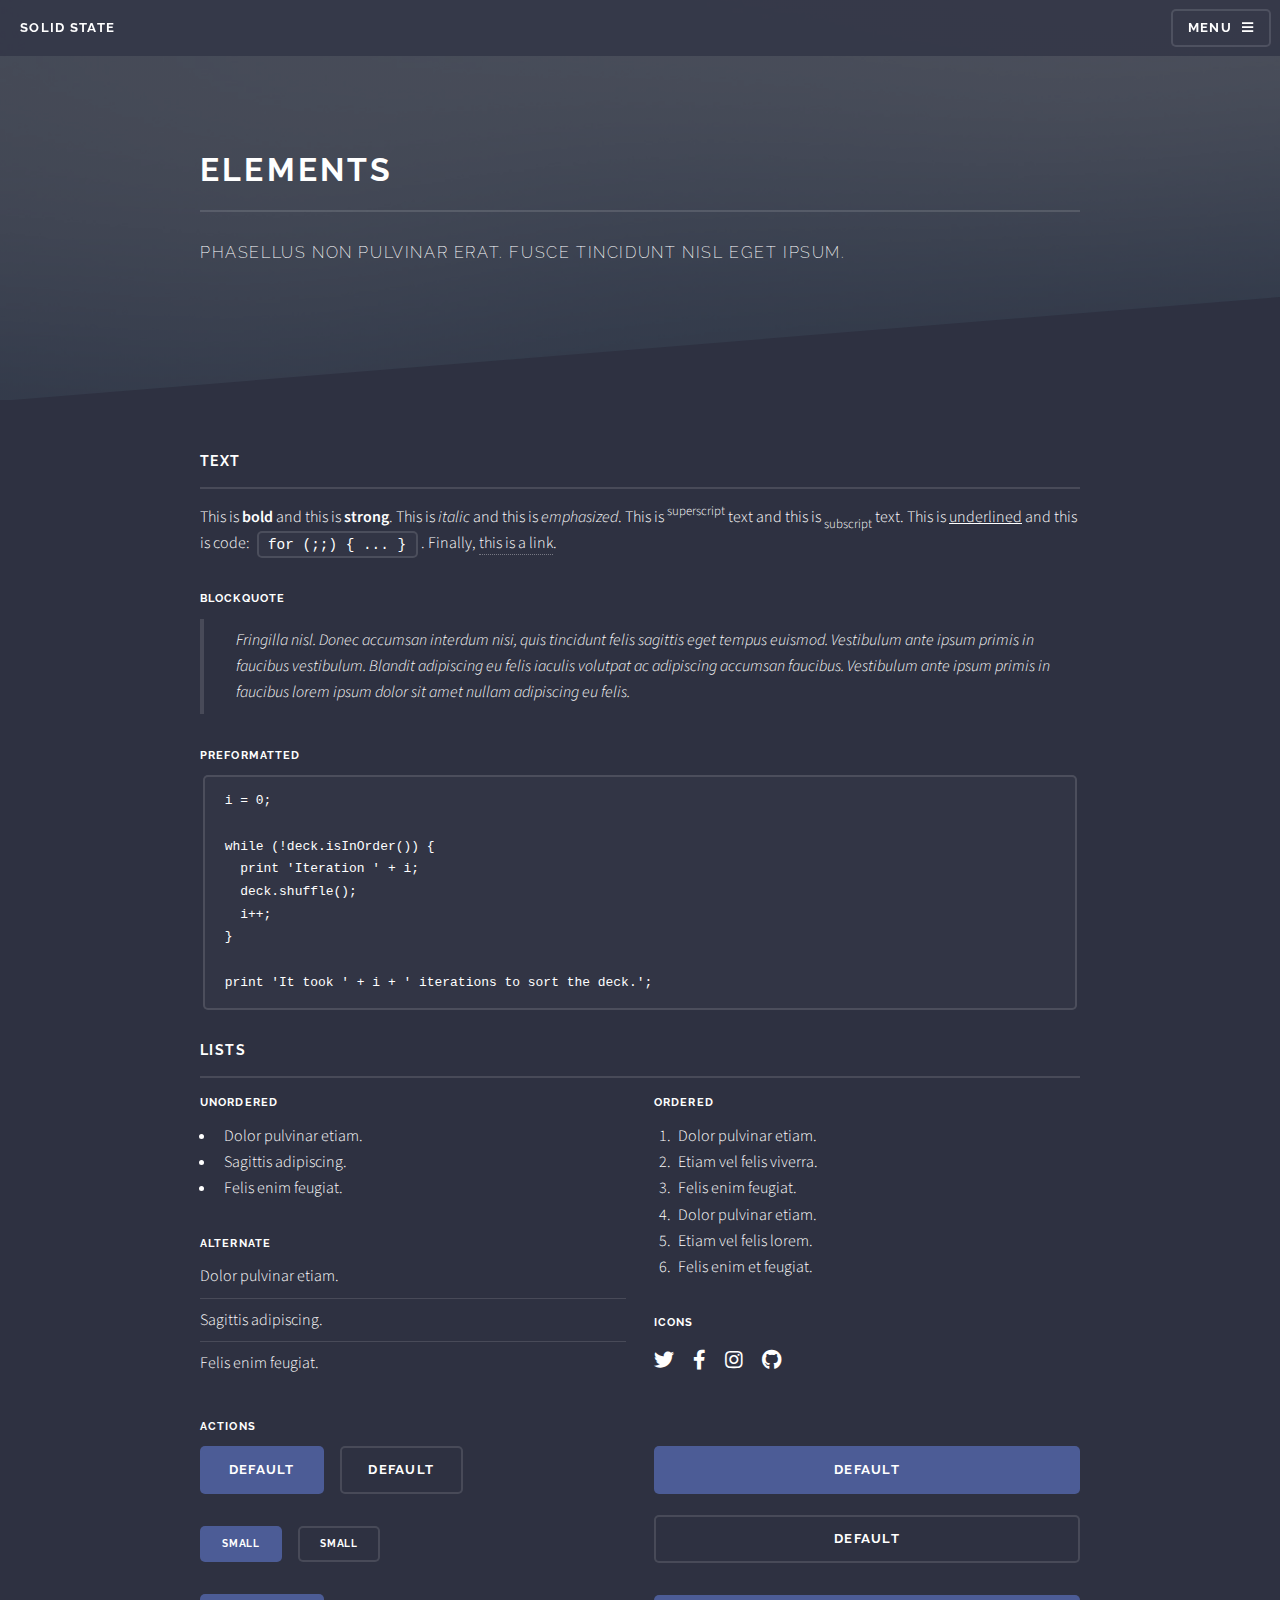
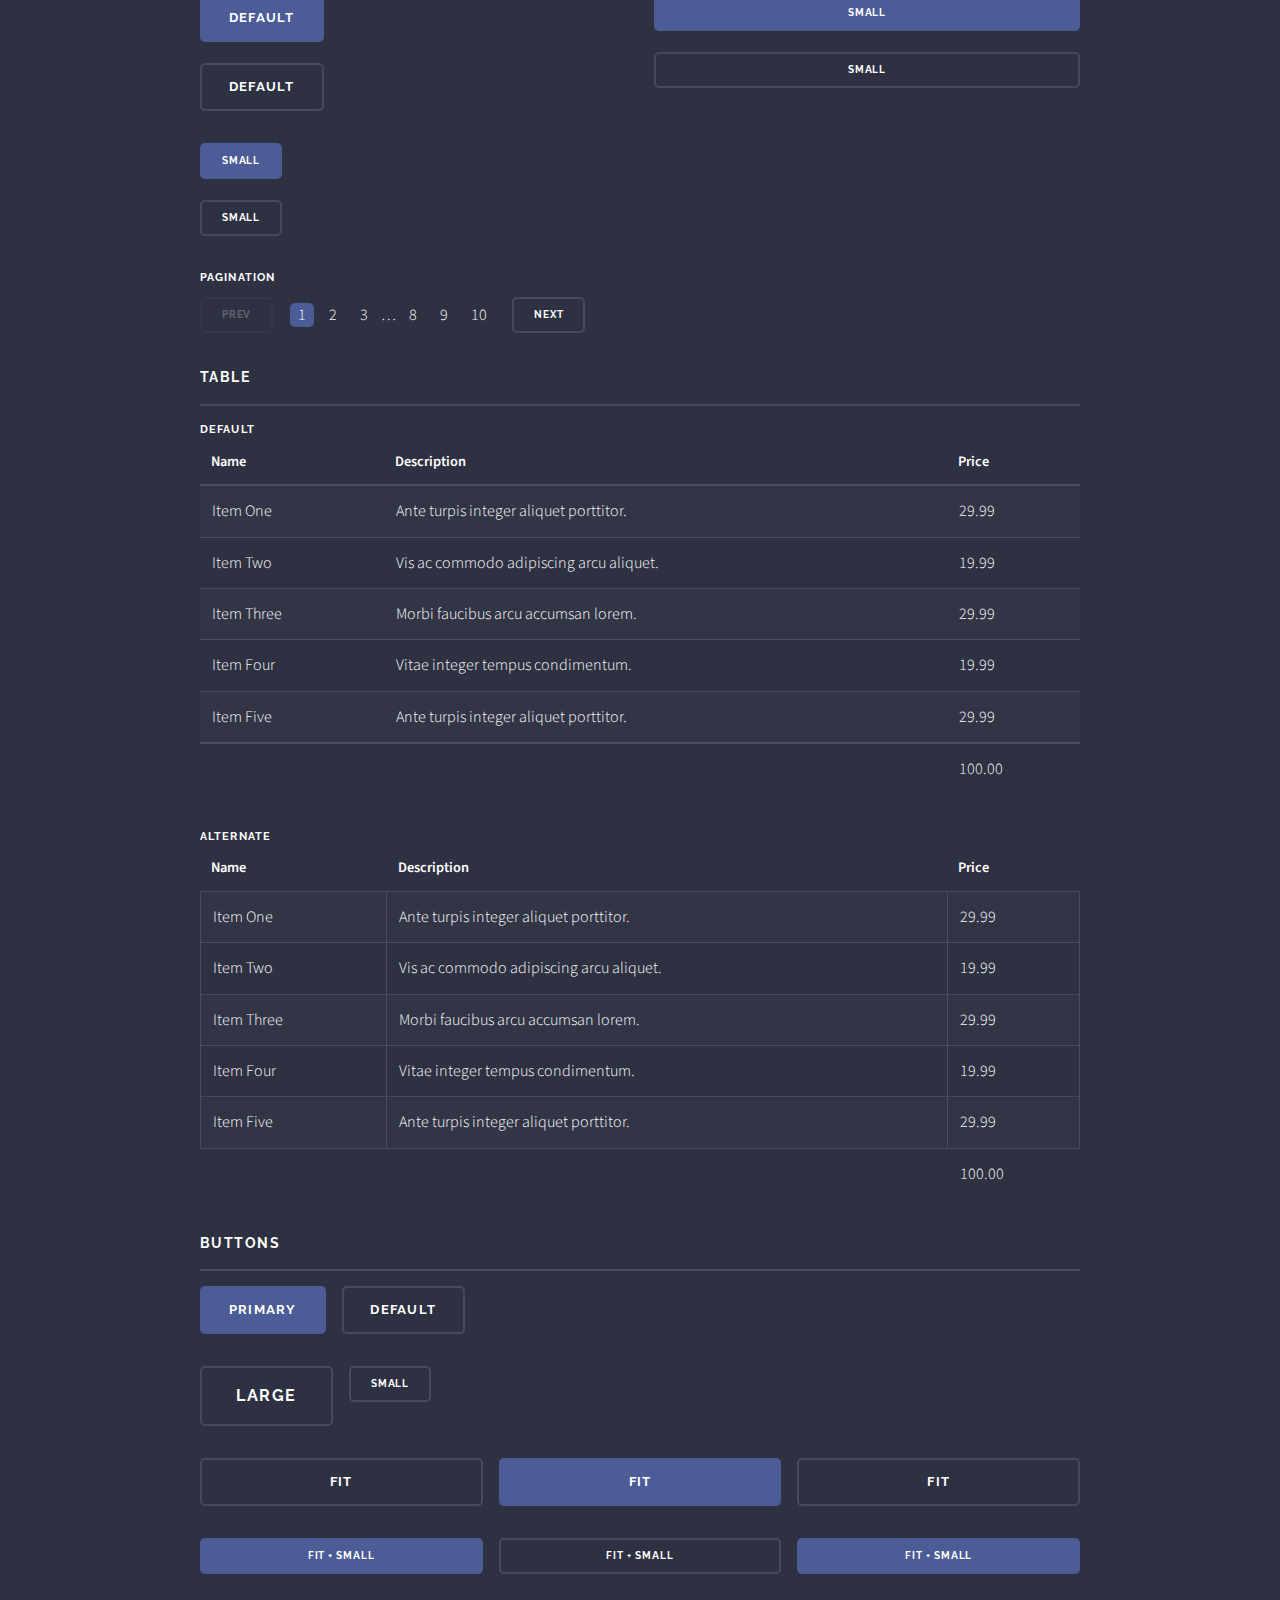
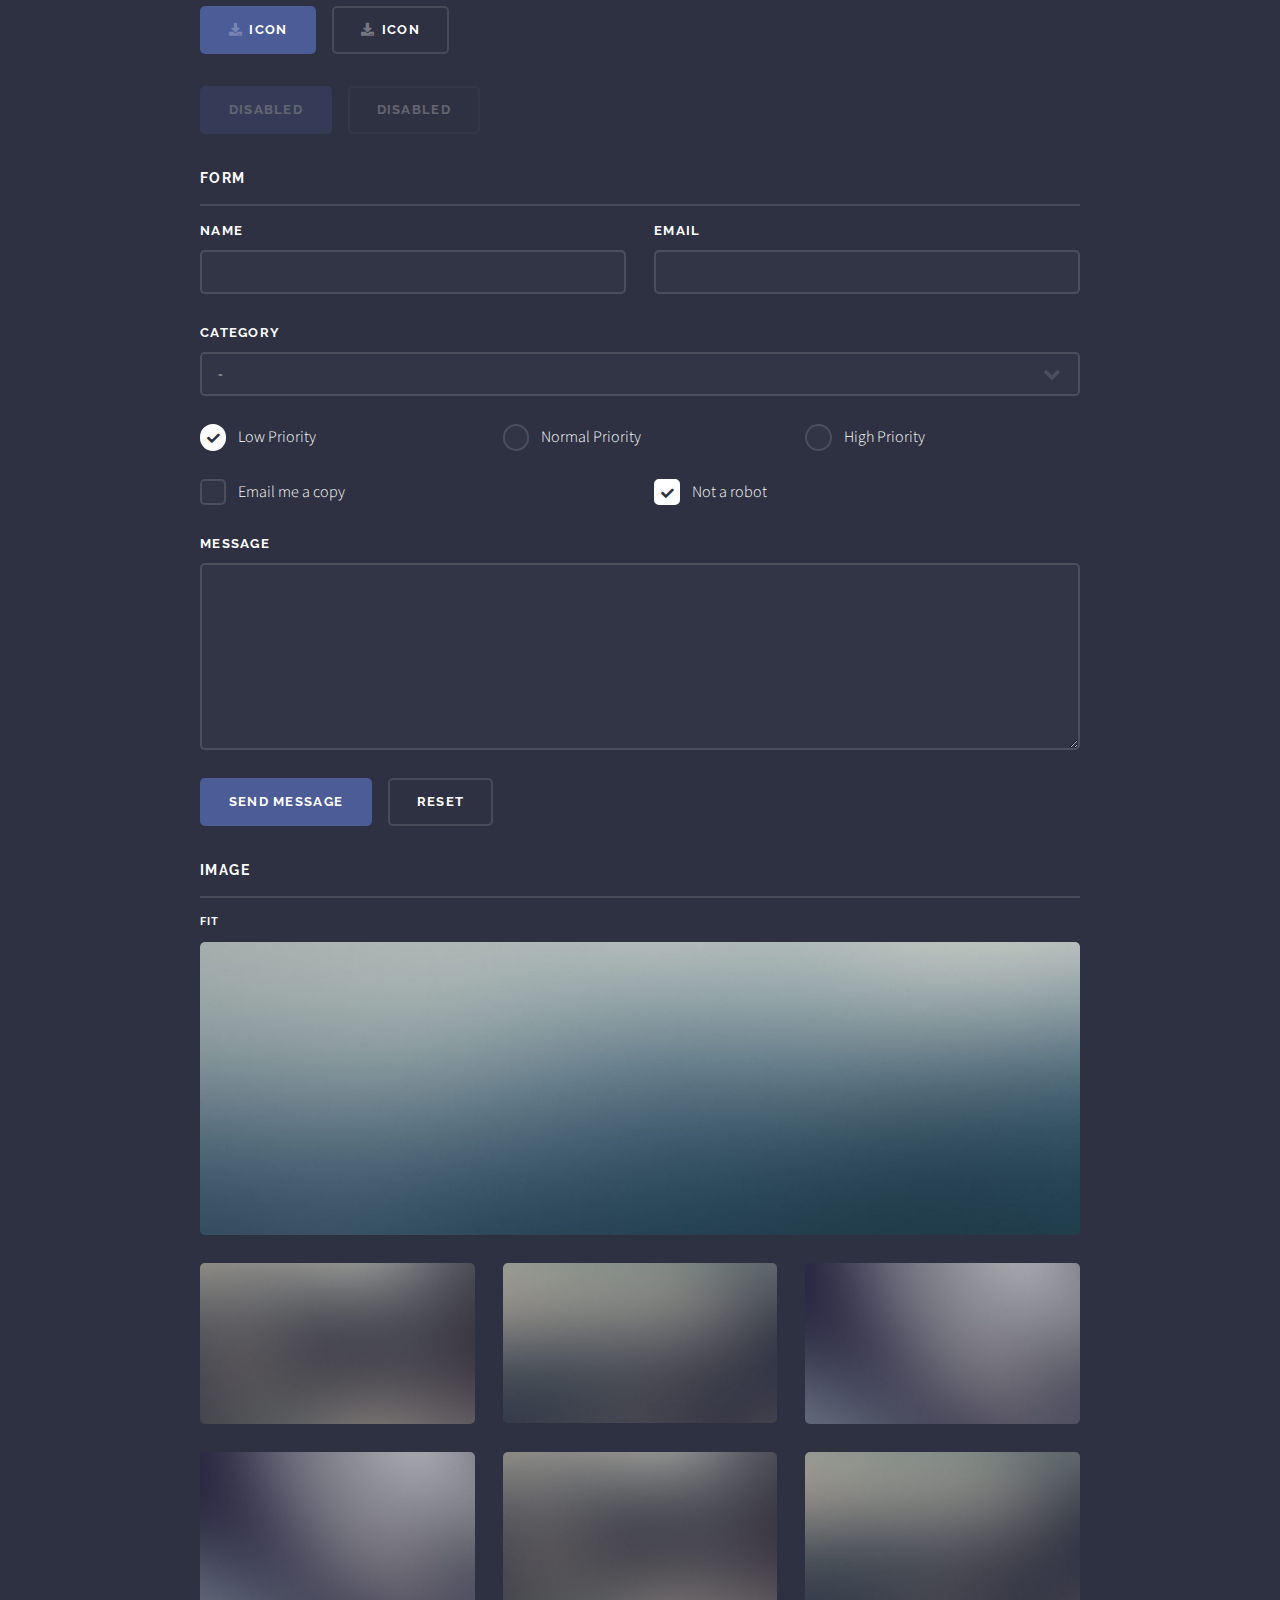
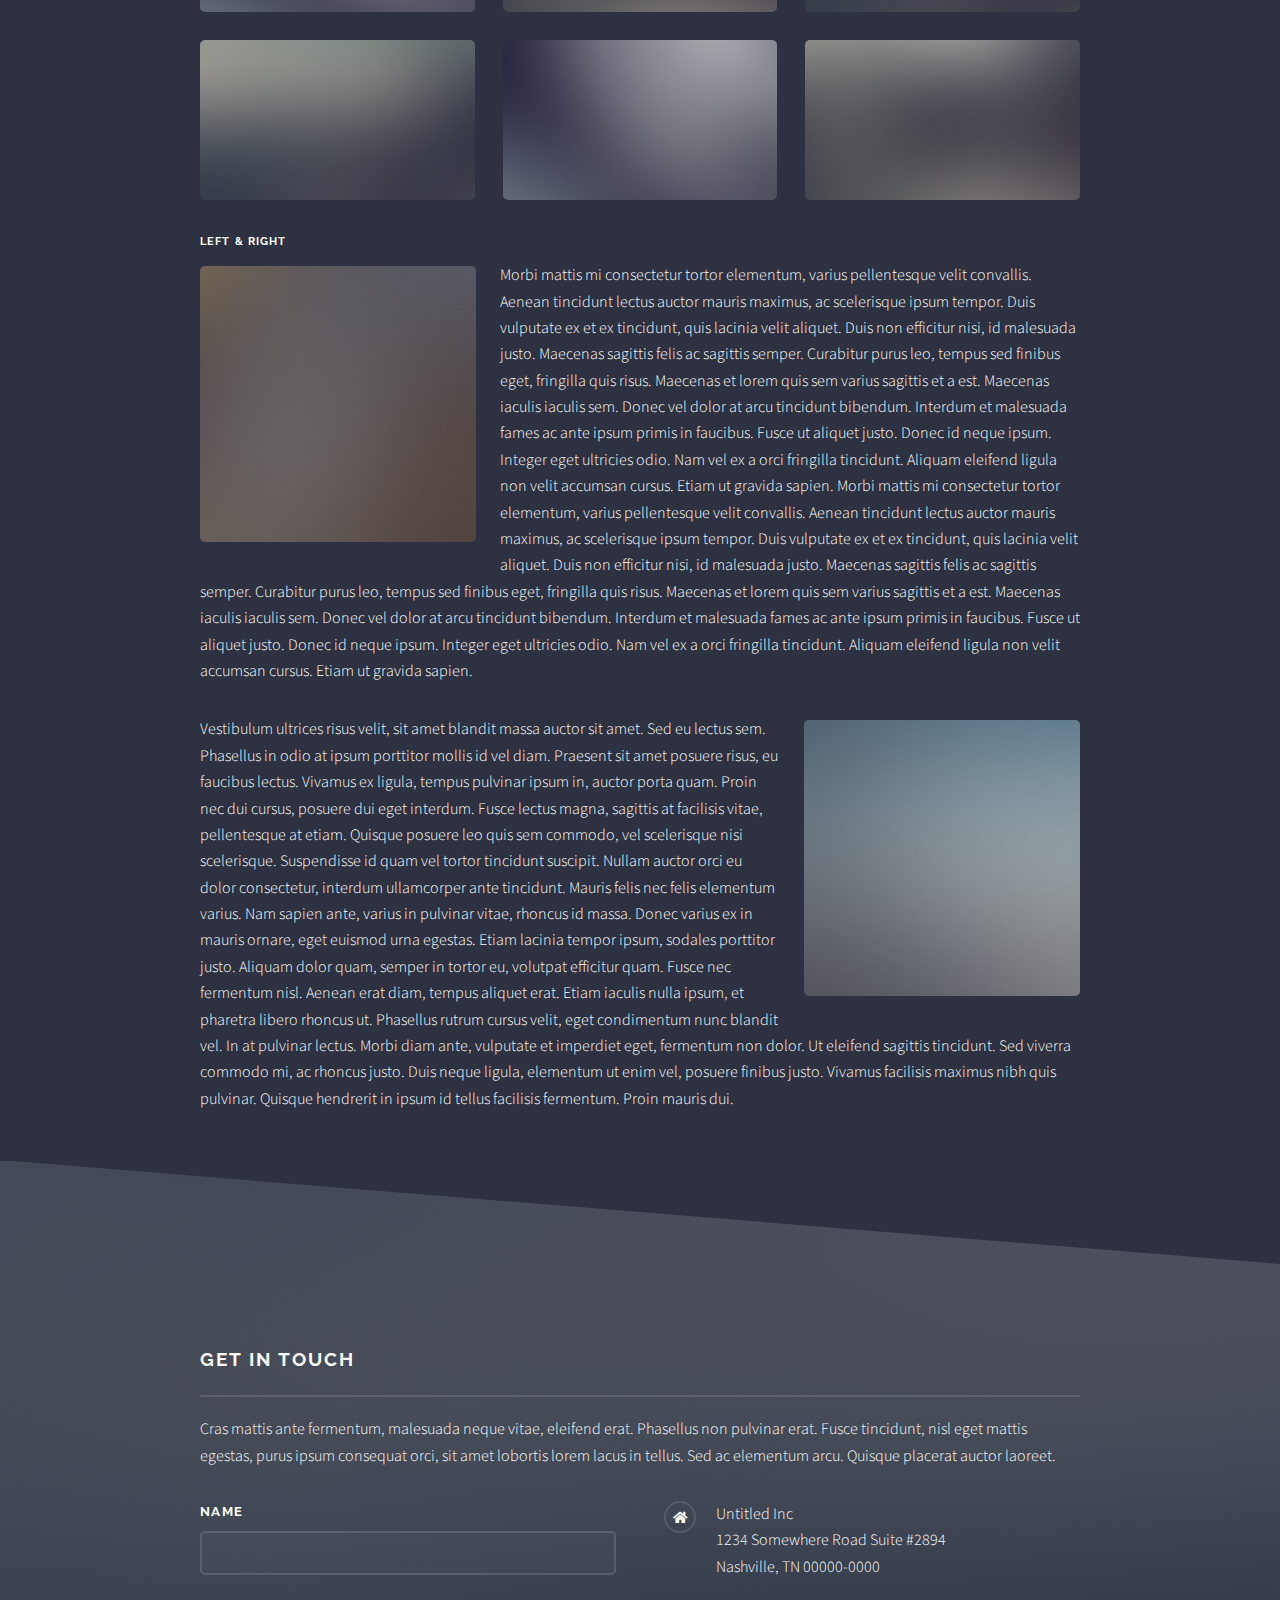
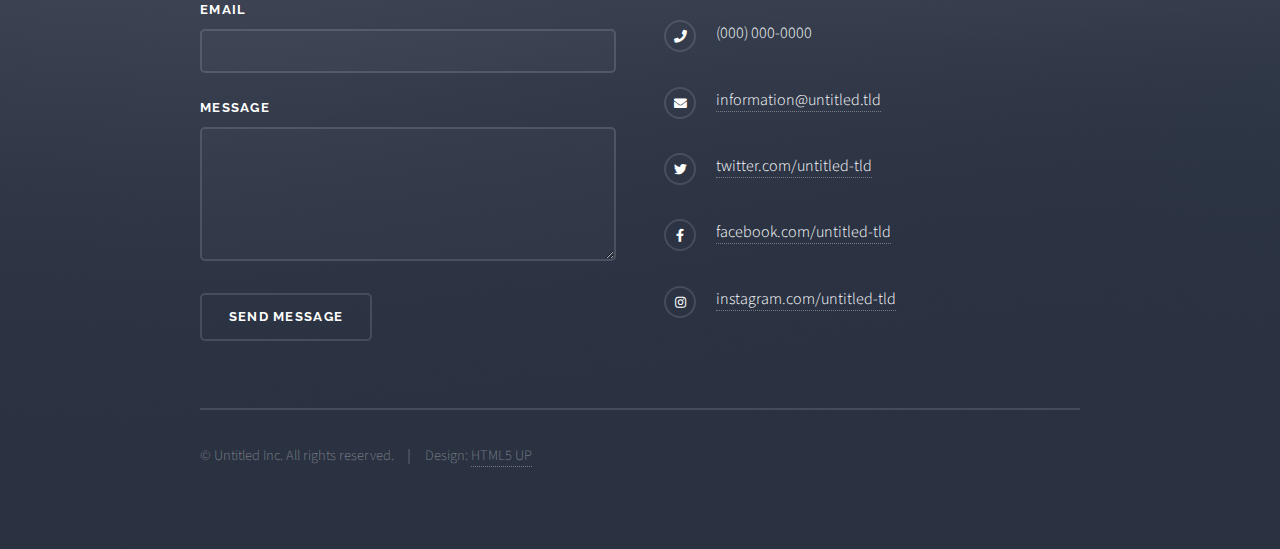
==== elements.html @ 303234bd "base" ====
<!DOCTYPE HTML>
<!--
	Solid State by HTML5 UP
	html5up.net | @ajlkn
	Free for personal and commercial use under the CCA 3.0 license (html5up.net/license)
-->
<html>
	<head>
		<title>Elements - Solid State by HTML5 UP</title>
		<meta charset="utf-8" />
		<meta name="viewport" content="width=device-width, initial-scale=1, user-scalable=no" />
		<link rel="stylesheet" href="assets/css/main.css" />
		<noscript><link rel="stylesheet" href="assets/css/noscript.css" /></noscript>
	</head>
	<body class="is-preload">

		<!-- Page Wrapper -->
			<div id="page-wrapper">

				<!-- Header -->
					<header id="header">
						<h1><a href="index.html">Solid State</a></h1>
						<nav>
							<a href="#menu">Menu</a>
						</nav>
					</header>

				<!-- Menu -->
					<nav id="menu">
						<div class="inner">
							<h2>Menu</h2>
							<ul class="links">
								<li><a href="index.html">Home</a></li>
								<li><a href="generic.html">Generic</a></li>
								<li><a href="elements.html">Elements</a></li>
								<li><a href="#">Log In</a></li>
								<li><a href="#">Sign Up</a></li>
							</ul>
							<a href="#" class="close">Close</a>
						</div>
					</nav>

				<!-- Wrapper -->
					<section id="wrapper">
						<header>
							<div class="inner">
								<h2>Elements</h2>
								<p>Phasellus non pulvinar erat. Fusce tincidunt nisl eget ipsum.</p>
							</div>
						</header>

						<!-- Content -->
							<div class="wrapper">
								<div class="inner">

									<section>
										<h3 class="major">Text</h3>
										<p>This is <b>bold</b> and this is <strong>strong</strong>. This is <i>italic</i> and this is <em>emphasized</em>.
										This is <sup>superscript</sup> text and this is <sub>subscript</sub> text.
										This is <u>underlined</u> and this is code: <code>for (;;) { ... }</code>. Finally, <a href="#">this is a link</a>.</p>
										<h4>Blockquote</h4>
										<blockquote>Fringilla nisl. Donec accumsan interdum nisi, quis tincidunt felis sagittis eget tempus euismod. Vestibulum ante ipsum primis in faucibus vestibulum. Blandit adipiscing eu felis iaculis volutpat ac adipiscing accumsan faucibus. Vestibulum ante ipsum primis in faucibus lorem ipsum dolor sit amet nullam adipiscing eu felis.</blockquote>
										<h4>Preformatted</h4>
										<pre><code>i = 0;

while (!deck.isInOrder()) {
  print 'Iteration ' + i;
  deck.shuffle();
  i++;
}

print 'It took ' + i + ' iterations to sort the deck.';</code></pre>
									</section>

									<section>
										<h3 class="major">Lists</h3>
										<div class="row">
											<div class="col-6 col-12-medium">
												<h4>Unordered</h4>
												<ul>
													<li>Dolor pulvinar etiam.</li>
													<li>Sagittis adipiscing.</li>
													<li>Felis enim feugiat.</li>
												</ul>
												<h4>Alternate</h4>
												<ul class="alt">
													<li>Dolor pulvinar etiam.</li>
													<li>Sagittis adipiscing.</li>
													<li>Felis enim feugiat.</li>
												</ul>
											</div>
											<div class="col-6 col-12-medium">
												<h4>Ordered</h4>
												<ol>
													<li>Dolor pulvinar etiam.</li>
													<li>Etiam vel felis viverra.</li>
													<li>Felis enim feugiat.</li>
													<li>Dolor pulvinar etiam.</li>
													<li>Etiam vel felis lorem.</li>
													<li>Felis enim et feugiat.</li>
												</ol>
												<h4>Icons</h4>
												<ul class="icons">
													<li><a href="#" class="icon brands fa-twitter"><span class="label">Twitter</span></a></li>
													<li><a href="#" class="icon brands fa-facebook-f"><span class="label">Facebook</span></a></li>
													<li><a href="#" class="icon brands fa-instagram"><span class="label">Instagram</span></a></li>
													<li><a href="#" class="icon brands fa-github"><span class="label">Github</span></a></li>
												</ul>
											</div>
										</div>
										<h4>Actions</h4>
										<div class="row">
											<div class="col-6 col-12-medium">
												<ul class="actions">
													<li><a href="#" class="button primary">Default</a></li>
													<li><a href="#" class="button">Default</a></li>
												</ul>
												<ul class="actions small">
													<li><a href="#" class="button primary small">Small</a></li>
													<li><a href="#" class="button small">Small</a></li>
												</ul>
												<ul class="actions stacked">
													<li><a href="#" class="button primary">Default</a></li>
													<li><a href="#" class="button">Default</a></li>
												</ul>
												<ul class="actions stacked small">
													<li><a href="#" class="button primary small">Small</a></li>
													<li><a href="#" class="button small">Small</a></li>
												</ul>
											</div>
											<div class="col-6 col-12-medium">
												<ul class="actions stacked">
													<li><a href="#" class="button primary fit">Default</a></li>
													<li><a href="#" class="button fit">Default</a></li>
												</ul>
												<ul class="actions stacked small">
													<li><a href="#" class="button primary small fit">Small</a></li>
													<li><a href="#" class="button small fit">Small</a></li>
												</ul>
											</div>
										</div>
										<h4>Pagination</h4>
										<ul class="pagination">
											<li><span class="button small disabled">Prev</span></li>
											<li><a href="#" class="page active">1</a></li>
											<li><a href="#" class="page">2</a></li>
											<li><a href="#" class="page">3</a></li>
											<li><span>&hellip;</span></li>
											<li><a href="#" class="page">8</a></li>
											<li><a href="#" class="page">9</a></li>
											<li><a href="#" class="page">10</a></li>
											<li><a href="#" class="button small">Next</a></li>
										</ul>
									</section>

									<section>
										<h3 class="major">Table</h3>
										<h4>Default</h4>
										<div class="table-wrapper">
											<table>
												<thead>
													<tr>
														<th>Name</th>
														<th>Description</th>
														<th>Price</th>
													</tr>
												</thead>
												<tbody>
													<tr>
														<td>Item One</td>
														<td>Ante turpis integer aliquet porttitor.</td>
														<td>29.99</td>
													</tr>
													<tr>
														<td>Item Two</td>
														<td>Vis ac commodo adipiscing arcu aliquet.</td>
														<td>19.99</td>
													</tr>
													<tr>
														<td>Item Three</td>
														<td> Morbi faucibus arcu accumsan lorem.</td>
														<td>29.99</td>
													</tr>
													<tr>
														<td>Item Four</td>
														<td>Vitae integer tempus condimentum.</td>
														<td>19.99</td>
													</tr>
													<tr>
														<td>Item Five</td>
														<td>Ante turpis integer aliquet porttitor.</td>
														<td>29.99</td>
													</tr>
												</tbody>
												<tfoot>
													<tr>
														<td colspan="2"></td>
														<td>100.00</td>
													</tr>
												</tfoot>
											</table>
										</div>

										<h4>Alternate</h4>
										<div class="table-wrapper">
											<table class="alt">
												<thead>
													<tr>
														<th>Name</th>
														<th>Description</th>
														<th>Price</th>
													</tr>
												</thead>
												<tbody>
													<tr>
														<td>Item One</td>
														<td>Ante turpis integer aliquet porttitor.</td>
														<td>29.99</td>
													</tr>
													<tr>
														<td>Item Two</td>
														<td>Vis ac commodo adipiscing arcu aliquet.</td>
														<td>19.99</td>
													</tr>
													<tr>
														<td>Item Three</td>
														<td> Morbi faucibus arcu accumsan lorem.</td>
														<td>29.99</td>
													</tr>
													<tr>
														<td>Item Four</td>
														<td>Vitae integer tempus condimentum.</td>
														<td>19.99</td>
													</tr>
													<tr>
														<td>Item Five</td>
														<td>Ante turpis integer aliquet porttitor.</td>
														<td>29.99</td>
													</tr>
												</tbody>
												<tfoot>
													<tr>
														<td colspan="2"></td>
														<td>100.00</td>
													</tr>
												</tfoot>
											</table>
										</div>
									</section>

									<section>
										<h3 class="major">Buttons</h3>
										<ul class="actions">
											<li><a href="#" class="button primary">Primary</a></li>
											<li><a href="#" class="button">Default</a></li>
										</ul>
										<ul class="actions">
											<li><a href="#" class="button large">Large</a></li>
											<li><a href="#" class="button small">Small</a></li>
										</ul>
										<ul class="actions fit">
											<li><a href="#" class="button fit">Fit</a></li>
											<li><a href="#" class="button primary fit">Fit</a></li>
											<li><a href="#" class="button fit">Fit</a></li>
										</ul>
										<ul class="actions fit small">
											<li><a href="#" class="button primary fit small">Fit + Small</a></li>
											<li><a href="#" class="button fit small">Fit + Small</a></li>
											<li><a href="#" class="button primary fit small">Fit + Small</a></li>
										</ul>
										<ul class="actions">
											<li><a href="#" class="button primary icon solid fa-download">Icon</a></li>
											<li><a href="#" class="button icon solid fa-download">Icon</a></li>
										</ul>
										<ul class="actions">
											<li><span class="button primary disabled">Disabled</span></li>
											<li><span class="button disabled">Disabled</span></li>
										</ul>
									</section>

									<section>
										<h3 class="major">Form</h3>
										<form method="post" action="#">
											<div class="row gtr-uniform">
												<div class="col-6 col-12-xsmall">
													<label for="demo-name">Name</label>
													<input type="text" name="demo-name" id="demo-name" value="" />
												</div>
												<div class="col-6 col-12-xsmall">
													<label for="demo-email">Email</label>
													<input type="email" name="demo-email" id="demo-email" value="" />
												</div>
												<div class="col-12">
													<label for="demo-category">Category</label>
													<select name="demo-category" id="demo-category">
														<option value="">-</option>
														<option value="1">Manufacturing</option>
														<option value="1">Shipping</option>
														<option value="1">Administration</option>
														<option value="1">Human Resources</option>
													</select>
												</div>
												<div class="col-4 col-12-small">
													<input type="radio" id="demo-priority-low" name="demo-priority" checked>
													<label for="demo-priority-low">Low Priority</label>
												</div>
												<div class="col-4 col-12-small">
													<input type="radio" id="demo-priority-normal" name="demo-priority">
													<label for="demo-priority-normal">Normal Priority</label>
												</div>
												<div class="col-4 col-12-small">
													<input type="radio" id="demo-priority-high" name="demo-priority">
													<label for="demo-priority-high">High Priority</label>
												</div>
												<div class="col-6 col-12-small">
													<input type="checkbox" id="demo-copy" name="demo-copy">
													<label for="demo-copy">Email me a copy</label>
												</div>
												<div class="col-6 col-12-small">
													<input type="checkbox" id="demo-human" name="demo-human" checked>
													<label for="demo-human">Not a robot</label>
												</div>
												<div class="col-12">
													<label for="demo-message">Message</label>
													<textarea name="demo-message" id="demo-message" rows="6"></textarea>
												</div>
												<div class="col-12">
													<ul class="actions">
														<li><input type="submit" value="Send Message" class="primary" /></li>
														<li><input type="reset" value="Reset" /></li>
													</ul>
												</div>
											</div>
										</form>
									</section>

									<section>
										<h3 class="major">Image</h3>
										<h4>Fit</h4>
										<div class="box alt">
											<div class="row gtr-uniform">
												<div class="col-12"><span class="image fit"><img src="images/pic08.jpg" alt="" /></span></div>
												<div class="col-4"><span class="image fit"><img src="images/pic05.jpg" alt="" /></span></div>
												<div class="col-4"><span class="image fit"><img src="images/pic06.jpg" alt="" /></span></div>
												<div class="col-4"><span class="image fit"><img src="images/pic07.jpg" alt="" /></span></div>
												<div class="col-4"><span class="image fit"><img src="images/pic07.jpg" alt="" /></span></div>
												<div class="col-4"><span class="image fit"><img src="images/pic05.jpg" alt="" /></span></div>
												<div class="col-4"><span class="image fit"><img src="images/pic06.jpg" alt="" /></span></div>
												<div class="col-4"><span class="image fit"><img src="images/pic06.jpg" alt="" /></span></div>
												<div class="col-4"><span class="image fit"><img src="images/pic07.jpg" alt="" /></span></div>
												<div class="col-4"><span class="image fit"><img src="images/pic05.jpg" alt="" /></span></div>
											</div>
										</div>
										<h4>Left &amp; Right</h4>
										<p><span class="image left"><img src="images/pic01.jpg" alt="" /></span>Morbi mattis mi consectetur tortor elementum, varius pellentesque velit convallis. Aenean tincidunt lectus auctor mauris maximus, ac scelerisque ipsum tempor. Duis vulputate ex et ex tincidunt, quis lacinia velit aliquet. Duis non efficitur nisi, id malesuada justo. Maecenas sagittis felis ac sagittis semper. Curabitur purus leo, tempus sed finibus eget, fringilla quis risus. Maecenas et lorem quis sem varius sagittis et a est. Maecenas iaculis iaculis sem. Donec vel dolor at arcu tincidunt bibendum. Interdum et malesuada fames ac ante ipsum primis in faucibus. Fusce ut aliquet justo. Donec id neque ipsum. Integer eget ultricies odio. Nam vel ex a orci fringilla tincidunt. Aliquam eleifend ligula non velit accumsan cursus. Etiam ut gravida sapien. Morbi mattis mi consectetur tortor elementum, varius pellentesque velit convallis. Aenean tincidunt lectus auctor mauris maximus, ac scelerisque ipsum tempor. Duis vulputate ex et ex tincidunt, quis lacinia velit aliquet. Duis non efficitur nisi, id malesuada justo. Maecenas sagittis felis ac sagittis semper. Curabitur purus leo, tempus sed finibus eget, fringilla quis risus. Maecenas et lorem quis sem varius sagittis et a est. Maecenas iaculis iaculis sem. Donec vel dolor at arcu tincidunt bibendum. Interdum et malesuada fames ac ante ipsum primis in faucibus. Fusce ut aliquet justo. Donec id neque ipsum. Integer eget ultricies odio. Nam vel ex a orci fringilla tincidunt. Aliquam eleifend ligula non velit accumsan cursus. Etiam ut gravida sapien.</p>
										<p><span class="image right"><img src="images/pic02.jpg" alt="" /></span>Vestibulum ultrices risus velit, sit amet blandit massa auctor sit amet. Sed eu lectus sem. Phasellus in odio at ipsum porttitor mollis id vel diam. Praesent sit amet posuere risus, eu faucibus lectus. Vivamus ex ligula, tempus pulvinar ipsum in, auctor porta quam. Proin nec dui cursus, posuere dui eget interdum. Fusce lectus magna, sagittis at facilisis vitae, pellentesque at etiam. Quisque posuere leo quis sem commodo, vel scelerisque nisi scelerisque. Suspendisse id quam vel tortor tincidunt suscipit. Nullam auctor orci eu dolor consectetur, interdum ullamcorper ante tincidunt. Mauris felis nec felis elementum varius. Nam sapien ante, varius in pulvinar vitae, rhoncus id massa. Donec varius ex in mauris ornare, eget euismod urna egestas. Etiam lacinia tempor ipsum, sodales porttitor justo. Aliquam dolor quam, semper in tortor eu, volutpat efficitur quam. Fusce nec fermentum nisl. Aenean erat diam, tempus aliquet erat. Etiam iaculis nulla ipsum, et pharetra libero rhoncus ut. Phasellus rutrum cursus velit, eget condimentum nunc blandit vel. In at pulvinar lectus. Morbi diam ante, vulputate et imperdiet eget, fermentum non dolor. Ut eleifend sagittis tincidunt. Sed viverra commodo mi, ac rhoncus justo. Duis neque ligula, elementum ut enim vel, posuere finibus justo. Vivamus facilisis maximus nibh quis pulvinar. Quisque hendrerit in ipsum id tellus facilisis fermentum. Proin mauris dui.</p>
									</section>

								</div>
							</div>

					</section>

				<!-- Footer -->
					<section id="footer">
						<div class="inner">
							<h2 class="major">Get in touch</h2>
							<p>Cras mattis ante fermentum, malesuada neque vitae, eleifend erat. Phasellus non pulvinar erat. Fusce tincidunt, nisl eget mattis egestas, purus ipsum consequat orci, sit amet lobortis lorem lacus in tellus. Sed ac elementum arcu. Quisque placerat auctor laoreet.</p>
							<form method="post" action="#">
								<div class="fields">
									<div class="field">
										<label for="name">Name</label>
										<input type="text" name="name" id="name" />
									</div>
									<div class="field">
										<label for="email">Email</label>
										<input type="email" name="email" id="email" />
									</div>
									<div class="field">
										<label for="message">Message</label>
										<textarea name="message" id="message" rows="4"></textarea>
									</div>
								</div>
								<ul class="actions">
									<li><input type="submit" value="Send Message" /></li>
								</ul>
							</form>
							<ul class="contact">
								<li class="icon solid fa-home">
									Untitled Inc<br />
									1234 Somewhere Road Suite #2894<br />
									Nashville, TN 00000-0000
								</li>
								<li class="icon solid fa-phone">(000) 000-0000</li>
								<li class="icon solid fa-envelope"><a href="#">information@untitled.tld</a></li>
								<li class="icon brands fa-twitter"><a href="#">twitter.com/untitled-tld</a></li>
								<li class="icon brands fa-facebook-f"><a href="#">facebook.com/untitled-tld</a></li>
								<li class="icon brands fa-instagram"><a href="#">instagram.com/untitled-tld</a></li>
							</ul>
							<ul class="copyright">
								<li>&copy; Untitled Inc. All rights reserved.</li><li>Design: <a href="http://html5up.net">HTML5 UP</a></li>
							</ul>
						</div>
					</section>

			</div>

		<!-- Scripts -->
			<script src="assets/js/jquery.min.js"></script>
			<script src="assets/js/jquery.scrollex.min.js"></script>
			<script src="assets/js/browser.min.js"></script>
			<script src="assets/js/breakpoints.min.js"></script>
			<script src="assets/js/util.js"></script>
			<script src="assets/js/main.js"></script>

	</body>
</html>
---- assets/css/main.css ----
@import url(fontawesome-all.min.css);
@import url("https://fonts.googleapis.com/css?family=Raleway:200,700|Source+Sans+Pro:300,600,300italic,600italic");

/*
	Solid State by HTML5 UP
	html5up.net | @ajlkn
	Free for personal and commercial use under the CCA 3.0 license (html5up.net/license)
*/

html, body, div, span, applet, object,
iframe, h1, h2, h3, h4, h5, h6, p, blockquote,
pre, a, abbr, acronym, address, big, cite,
code, del, dfn, em, img, ins, kbd, q, s, samp,
small, strike, strong, sub, sup, tt, var, b,
u, i, center, dl, dt, dd, ol, ul, li, fieldset,
form, label, legend, table, caption, tbody,
tfoot, thead, tr, th, td, article, aside,
canvas, details, embed, figure, figcaption,
footer, header, hgroup, menu, nav, output, ruby,
section, summary, time, mark, audio, video {
	margin: 0;
	padding: 0;
	border: 0;
	font-size: 100%;
	font: inherit;
	vertical-align: baseline;}

article, aside, details, figcaption, figure,
footer, header, hgroup, menu, nav, section {
	display: block;}

body {
	line-height: 1;
}

ol, ul {
	list-style: none;
}

blockquote, q {
	quotes: none;
}

	blockquote:before, blockquote:after, q:before, q:after {
		content: '';
		content: none;
	}

table {
	border-collapse: collapse;
	border-spacing: 0;
}

body {
	-webkit-text-size-adjust: none;
}

mark {
	background-color: transparent;
	color: inherit;
}

input::-moz-focus-inner {
	border: 0;
	padding: 0;
}

input, select, textarea {
	-moz-appearance: none;
	-webkit-appearance: none;
	-ms-appearance: none;
	appearance: none;
}

/* Basic */

	@-ms-viewport {
		width: device-width;
	}

	body {
		-ms-overflow-style: scrollbar;
	}

	@media screen and (max-width: 480px) {

		html, body {
			min-width: 320px;
		}

	}

	html {
		box-sizing: border-box;
	}

	*, *:before, *:after {
		box-sizing: inherit;
	}

	body {
		background-color: #2e3141;
		background-image: linear-gradient(to top, rgba(46, 49, 65, 0.8), rgba(46, 49, 65, 0.8)), url("../../images/bg.jpg");
		background-size: auto, cover;
		background-attachment: fixed, fixed;
		background-position: center, center;
	}

		body.is-preload *, body.is-preload *:before, body.is-preload *:after {
			-moz-animation: none !important;
			-webkit-animation: none !important;
			-ms-animation: none !important;
			animation: none !important;
			-moz-transition: none !important;
			-webkit-transition: none !important;
			-ms-transition: none !important;
			transition: none !important;
		}

/* Type */

	body, input, select, textarea {
		color: #ffffff;
		font-family: "Source Sans Pro", Helvetica, sans-serif;
		font-size: 16.5pt;
		font-weight: 300;
		line-height: 1.65;
	}

		@media screen and (max-width: 1680px) {

			body, input, select, textarea {
				font-size: 13pt;
			}

		}

		@media screen and (max-width: 1280px) {

			body, input, select, textarea {
				font-size: 12pt;
			}

		}

		@media screen and (max-width: 980px) {

			body, input, select, textarea {
				font-size: 12pt;
			}

		}

		@media screen and (max-width: 736px) {

			body, input, select, textarea {
				font-size: 12pt;
			}

		}

		@media screen and (max-width: 480px) {

			body, input, select, textarea {
				font-size: 12pt;
			}

		}

	a {
		-moz-transition: color 0.2s ease-in-out, border-bottom-color 0.2s ease-in-out;
		-webkit-transition: color 0.2s ease-in-out, border-bottom-color 0.2s ease-in-out;
		-ms-transition: color 0.2s ease-in-out, border-bottom-color 0.2s ease-in-out;
		transition: color 0.2s ease-in-out, border-bottom-color 0.2s ease-in-out;
		border-bottom: dotted 1px rgba(255, 255, 255, 0.35);
		color: #ffffff;
		text-decoration: none;
	}

		a:hover {
			border-bottom-color: transparent;
			color: #ffffff !important;
		}

		a.special:not(.button) {
			text-decoration: none;
			border-bottom: 0;
			display: block;
			font-family: Raleway, Helvetica, sans-serif;
			font-size: 0.8em;
			font-weight: 700;
			letter-spacing: 0.1em;
			margin: 0 0 2em 0;
			text-transform: uppercase;
		}

			a.special:not(.button):before {
				-moz-osx-font-smoothing: grayscale;
				-webkit-font-smoothing: antialiased;
				display: inline-block;
				font-style: normal;
				font-variant: normal;
				text-rendering: auto;
				line-height: 1;
				text-transform: none !important;
				font-family: 'Font Awesome 5 Free';
				font-weight: 900;
			}

			a.special:not(.button):before {
				-moz-transition: background-color 0.2s ease-in-out;
				-webkit-transition: background-color 0.2s ease-in-out;
				-ms-transition: background-color 0.2s ease-in-out;
				transition: background-color 0.2s ease-in-out;
				border-radius: 100%;
				border: solid 2px rgba(255, 255, 255, 0.125);
				content: '\f105';
				display: inline-block;
				font-size: 1.25em;
				height: 2em;
				line-height: 1.75em;
				margin-right: 0.85em;
				text-align: center;
				text-indent: 0.15em;
				vertical-align: middle;
				width: 2em;
			}

			a.special:not(.button):hover:before {
				background-color: rgba(255, 255, 255, 0.025);
			}

			a.special:not(.button):active:before {
				background-color: rgba(255, 255, 255, 0.075);
			}

	strong, b {
		color: #ffffff;
		font-weight: 600;
	}

	em, i {
		font-style: italic;
	}

	p {
		margin: 0 0 2em 0;
	}

	h1, h2, h3, h4, h5, h6 {
		color: #ffffff;
		font-family: Raleway, Helvetica, sans-serif;
		font-weight: 700;
		letter-spacing: 0.1em;
		margin: 0 0 1em 0;
		text-transform: uppercase;
	}

		h1 a, h2 a, h3 a, h4 a, h5 a, h6 a {
			color: inherit;
			text-decoration: none;
			border-bottom: 0;
		}

		h1 span, h2 span, h3 span, h4 span, h5 span, h6 span {
			font-weight: 200;
		}

		h1.major, h2.major, h3.major, h4.major, h5.major, h6.major {
			padding-bottom: 1em;
			border-bottom: solid 2px rgba(255, 255, 255, 0.125);
		}

	h2 {
		font-size: 1.2em;
	}

	h3 {
		font-size: 0.9em;
	}

	h4 {
		font-size: 0.7em;
	}

	h5 {
		font-size: 0.7em;
	}

	h6 {
		font-size: 0.7em;
	}

	@media screen and (max-width: 736px) {

		h2 {
			font-size: 1em;
		}

		h3 {
			font-size: 0.8em;
		}

	}

	sub {
		font-size: 0.8em;
		position: relative;
		top: 0.5em;
	}

	sup {
		font-size: 0.8em;
		position: relative;
		top: -0.5em;
	}

	blockquote {
		border-left: solid 4px rgba(255, 255, 255, 0.125);
		font-style: italic;
		margin: 0 0 2em 0;
		padding: 0.5em 0 0.5em 2em;
	}

	code {
		background: rgba(255, 255, 255, 0.025);
		border-radius: 5px;
		border: solid 2px rgba(255, 255, 255, 0.125);
		font-family: "Courier New", monospace;
		font-size: 0.9em;
		margin: 0 0.25em;
		padding: 0.25em 0.65em;
	}

	pre {
		-webkit-overflow-scrolling: touch;
		font-family: "Courier New", monospace;
		font-size: 0.9em;
		margin: 0 0 2em 0;
	}

		pre code {
			display: block;
			line-height: 1.75em;
			padding: 1em 1.5em;
			overflow-x: auto;
		}

	hr {
		border: 0;
		border-bottom: solid 2px rgba(255, 255, 255, 0.125);
		margin: 2.5em 0;
	}

		hr.major {
			margin: 4em 0;
		}

	.align-left {
		text-align: left;
	}

	.align-center {
		text-align: center;
	}

	.align-right {
		text-align: right;
	}

/* Row */

	.row {
		display: flex;
		flex-wrap: wrap;
		box-sizing: border-box;
		align-items: stretch;
	}

		.row > * {
			box-sizing: border-box;
		}

		.row.gtr-uniform > * > :last-child {
			margin-bottom: 0;
		}

		.row.aln-left {
			justify-content: flex-start;
		}

		.row.aln-center {
			justify-content: center;
		}

		.row.aln-right {
			justify-content: flex-end;
		}

		.row.aln-top {
			align-items: flex-start;
		}

		.row.aln-middle {
			align-items: center;
		}

		.row.aln-bottom {
			align-items: flex-end;
		}

		.row > .imp {
			order: -1;
		}

		.row > .col-1 {
			width: 8.33333%;
		}

		.row > .off-1 {
			margin-left: 8.33333%;
		}

		.row > .col-2 {
			width: 16.66667%;
		}

		.row > .off-2 {
			margin-left: 16.66667%;
		}

		.row > .col-3 {
			width: 25%;
		}

		.row > .off-3 {
			margin-left: 25%;
		}

		.row > .col-4 {
			width: 33.33333%;
		}

		.row > .off-4 {
			margin-left: 33.33333%;
		}

		.row > .col-5 {
			width: 41.66667%;
		}

		.row > .off-5 {
			margin-left: 41.66667%;
		}

		.row > .col-6 {
			width: 50%;
		}

		.row > .off-6 {
			margin-left: 50%;
		}

		.row > .col-7 {
			width: 58.33333%;
		}

		.row > .off-7 {
			margin-left: 58.33333%;
		}

		.row > .col-8 {
			width: 66.66667%;
		}

		.row > .off-8 {
			margin-left: 66.66667%;
		}

		.row > .col-9 {
			width: 75%;
		}

		.row > .off-9 {
			margin-left: 75%;
		}

		.row > .col-10 {
			width: 83.33333%;
		}

		.row > .off-10 {
			margin-left: 83.33333%;
		}

		.row > .col-11 {
			width: 91.66667%;
		}

		.row > .off-11 {
			margin-left: 91.66667%;
		}

		.row > .col-12 {
			width: 100%;
		}

		.row > .off-12 {
			margin-left: 100%;
		}

		.row.gtr-0 {
			margin-top: 0;
			margin-left: 0em;
		}

			.row.gtr-0 > * {
				padding: 0 0 0 0em;
			}

			.row.gtr-0.gtr-uniform {
				margin-top: 0em;
			}

				.row.gtr-0.gtr-uniform > * {
					padding-top: 0em;
				}

		.row.gtr-25 {
			margin-top: 0;
			margin-left: -0.4375em;
		}

			.row.gtr-25 > * {
				padding: 0 0 0 0.4375em;
			}

			.row.gtr-25.gtr-uniform {
				margin-top: -0.4375em;
			}

				.row.gtr-25.gtr-uniform > * {
					padding-top: 0.4375em;
				}

		.row.gtr-50 {
			margin-top: 0;
			margin-left: -0.875em;
		}

			.row.gtr-50 > * {
				padding: 0 0 0 0.875em;
			}

			.row.gtr-50.gtr-uniform {
				margin-top: -0.875em;
			}

				.row.gtr-50.gtr-uniform > * {
					padding-top: 0.875em;
				}

		.row {
			margin-top: 0;
			margin-left: -1.75em;
		}

			.row > * {
				padding: 0 0 0 1.75em;
			}

			.row.gtr-uniform {
				margin-top: -1.75em;
			}

				.row.gtr-uniform > * {
					padding-top: 1.75em;
				}

		.row.gtr-150 {
			margin-top: 0;
			margin-left: -2.625em;
		}

			.row.gtr-150 > * {
				padding: 0 0 0 2.625em;
			}

			.row.gtr-150.gtr-uniform {
				margin-top: -2.625em;
			}

				.row.gtr-150.gtr-uniform > * {
					padding-top: 2.625em;
				}

		.row.gtr-200 {
			margin-top: 0;
			margin-left: -3.5em;
		}

			.row.gtr-200 > * {
				padding: 0 0 0 3.5em;
			}

			.row.gtr-200.gtr-uniform {
				margin-top: -3.5em;
			}

				.row.gtr-200.gtr-uniform > * {
					padding-top: 3.5em;
				}

		@media screen and (max-width: 1680px) {

			.row {
				display: flex;
				flex-wrap: wrap;
				box-sizing: border-box;
				align-items: stretch;
			}

				.row > * {
					box-sizing: border-box;
				}

				.row.gtr-uniform > * > :last-child {
					margin-bottom: 0;
				}

				.row.aln-left {
					justify-content: flex-start;
				}

				.row.aln-center {
					justify-content: center;
				}

				.row.aln-right {
					justify-content: flex-end;
				}

				.row.aln-top {
					align-items: flex-start;
				}

				.row.aln-middle {
					align-items: center;
				}

				.row.aln-bottom {
					align-items: flex-end;
				}

				.row > .imp-xlarge {
					order: -1;
				}

				.row > .col-1-xlarge {
					width: 8.33333%;
				}

				.row > .off-1-xlarge {
					margin-left: 8.33333%;
				}

				.row > .col-2-xlarge {
					width: 16.66667%;
				}

				.row > .off-2-xlarge {
					margin-left: 16.66667%;
				}

				.row > .col-3-xlarge {
					width: 25%;
				}

				.row > .off-3-xlarge {
					margin-left: 25%;
				}

				.row > .col-4-xlarge {
					width: 33.33333%;
				}

				.row > .off-4-xlarge {
					margin-left: 33.33333%;
				}

				.row > .col-5-xlarge {
					width: 41.66667%;
				}

				.row > .off-5-xlarge {
					margin-left: 41.66667%;
				}

				.row > .col-6-xlarge {
					width: 50%;
				}

				.row > .off-6-xlarge {
					margin-left: 50%;
				}

				.row > .col-7-xlarge {
					width: 58.33333%;
				}

				.row > .off-7-xlarge {
					margin-left: 58.33333%;
				}

				.row > .col-8-xlarge {
					width: 66.66667%;
				}

				.row > .off-8-xlarge {
					margin-left: 66.66667%;
				}

				.row > .col-9-xlarge {
					width: 75%;
				}

				.row > .off-9-xlarge {
					margin-left: 75%;
				}

				.row > .col-10-xlarge {
					width: 83.33333%;
				}

				.row > .off-10-xlarge {
					margin-left: 83.33333%;
				}

				.row > .col-11-xlarge {
					width: 91.66667%;
				}

				.row > .off-11-xlarge {
					margin-left: 91.66667%;
				}

				.row > .col-12-xlarge {
					width: 100%;
				}

				.row > .off-12-xlarge {
					margin-left: 100%;
				}

				.row.gtr-0 {
					margin-top: 0;
					margin-left: 0em;
				}

					.row.gtr-0 > * {
						padding: 0 0 0 0em;
					}

					.row.gtr-0.gtr-uniform {
						margin-top: 0em;
					}

						.row.gtr-0.gtr-uniform > * {
							padding-top: 0em;
						}

				.row.gtr-25 {
					margin-top: 0;
					margin-left: -0.4375em;
				}

					.row.gtr-25 > * {
						padding: 0 0 0 0.4375em;
					}

					.row.gtr-25.gtr-uniform {
						margin-top: -0.4375em;
					}

						.row.gtr-25.gtr-uniform > * {
							padding-top: 0.4375em;
						}

				.row.gtr-50 {
					margin-top: 0;
					margin-left: -0.875em;
				}

					.row.gtr-50 > * {
						padding: 0 0 0 0.875em;
					}

					.row.gtr-50.gtr-uniform {
						margin-top: -0.875em;
					}

						.row.gtr-50.gtr-uniform > * {
							padding-top: 0.875em;
						}

				.row {
					margin-top: 0;
					margin-left: -1.75em;
				}

					.row > * {
						padding: 0 0 0 1.75em;
					}

					.row.gtr-uniform {
						margin-top: -1.75em;
					}

						.row.gtr-uniform > * {
							padding-top: 1.75em;
						}

				.row.gtr-150 {
					margin-top: 0;
					margin-left: -2.625em;
				}

					.row.gtr-150 > * {
						padding: 0 0 0 2.625em;
					}

					.row.gtr-150.gtr-uniform {
						margin-top: -2.625em;
					}

						.row.gtr-150.gtr-uniform > * {
							padding-top: 2.625em;
						}

				.row.gtr-200 {
					margin-top: 0;
					margin-left: -3.5em;
				}

					.row.gtr-200 > * {
						padding: 0 0 0 3.5em;
					}

					.row.gtr-200.gtr-uniform {
						margin-top: -3.5em;
					}

						.row.gtr-200.gtr-uniform > * {
							padding-top: 3.5em;
						}

		}

		@media screen and (max-width: 1280px) {

			.row {
				display: flex;
				flex-wrap: wrap;
				box-sizing: border-box;
				align-items: stretch;
			}

				.row > * {
					box-sizing: border-box;
				}

				.row.gtr-uniform > * > :last-child {
					margin-bottom: 0;
				}

				.row.aln-left {
					justify-content: flex-start;
				}

				.row.aln-center {
					justify-content: center;
				}

				.row.aln-right {
					justify-content: flex-end;
				}

				.row.aln-top {
					align-items: flex-start;
				}

				.row.aln-middle {
					align-items: center;
				}

				.row.aln-bottom {
					align-items: flex-end;
				}

				.row > .imp-large {
					order: -1;
				}

				.row > .col-1-large {
					width: 8.33333%;
				}

				.row > .off-1-large {
					margin-left: 8.33333%;
				}

				.row > .col-2-large {
					width: 16.66667%;
				}

				.row > .off-2-large {
					margin-left: 16.66667%;
				}

				.row > .col-3-large {
					width: 25%;
				}

				.row > .off-3-large {
					margin-left: 25%;
				}

				.row > .col-4-large {
					width: 33.33333%;
				}

				.row > .off-4-large {
					margin-left: 33.33333%;
				}

				.row > .col-5-large {
					width: 41.66667%;
				}

				.row > .off-5-large {
					margin-left: 41.66667%;
				}

				.row > .col-6-large {
					width: 50%;
				}

				.row > .off-6-large {
					margin-left: 50%;
				}

				.row > .col-7-large {
					width: 58.33333%;
				}

				.row > .off-7-large {
					margin-left: 58.33333%;
				}

				.row > .col-8-large {
					width: 66.66667%;
				}

				.row > .off-8-large {
					margin-left: 66.66667%;
				}

				.row > .col-9-large {
					width: 75%;
				}

				.row > .off-9-large {
					margin-left: 75%;
				}

				.row > .col-10-large {
					width: 83.33333%;
				}

				.row > .off-10-large {
					margin-left: 83.33333%;
				}

				.row > .col-11-large {
					width: 91.66667%;
				}

				.row > .off-11-large {
					margin-left: 91.66667%;
				}

				.row > .col-12-large {
					width: 100%;
				}

				.row > .off-12-large {
					margin-left: 100%;
				}

				.row.gtr-0 {
					margin-top: 0;
					margin-left: 0em;
				}

					.row.gtr-0 > * {
						padding: 0 0 0 0em;
					}

					.row.gtr-0.gtr-uniform {
						margin-top: 0em;
					}

						.row.gtr-0.gtr-uniform > * {
							padding-top: 0em;
						}

				.row.gtr-25 {
					margin-top: 0;
					margin-left: -0.4375em;
				}

					.row.gtr-25 > * {
						padding: 0 0 0 0.4375em;
					}

					.row.gtr-25.gtr-uniform {
						margin-top: -0.4375em;
					}

						.row.gtr-25.gtr-uniform > * {
							padding-top: 0.4375em;
						}

				.row.gtr-50 {
					margin-top: 0;
					margin-left: -0.875em;
				}

					.row.gtr-50 > * {
						padding: 0 0 0 0.875em;
					}

					.row.gtr-50.gtr-uniform {
						margin-top: -0.875em;
					}

						.row.gtr-50.gtr-uniform > * {
							padding-top: 0.875em;
						}

				.row {
					margin-top: 0;
					margin-left: -1.75em;
				}

					.row > * {
						padding: 0 0 0 1.75em;
					}

					.row.gtr-uniform {
						margin-top: -1.75em;
					}

						.row.gtr-uniform > * {
							padding-top: 1.75em;
						}

				.row.gtr-150 {
					margin-top: 0;
					margin-left: -2.625em;
				}

					.row.gtr-150 > * {
						padding: 0 0 0 2.625em;
					}

					.row.gtr-150.gtr-uniform {
						margin-top: -2.625em;
					}

						.row.gtr-150.gtr-uniform > * {
							padding-top: 2.625em;
						}

				.row.gtr-200 {
					margin-top: 0;
					margin-left: -3.5em;
				}

					.row.gtr-200 > * {
						padding: 0 0 0 3.5em;
					}

					.row.gtr-200.gtr-uniform {
						margin-top: -3.5em;
					}

						.row.gtr-200.gtr-uniform > * {
							padding-top: 3.5em;
						}

		}

		@media screen and (max-width: 980px) {

			.row {
				display: flex;
				flex-wrap: wrap;
				box-sizing: border-box;
				align-items: stretch;
			}

				.row > * {
					box-sizing: border-box;
				}

				.row.gtr-uniform > * > :last-child {
					margin-bottom: 0;
				}

				.row.aln-left {
					justify-content: flex-start;
				}

				.row.aln-center {
					justify-content: center;
				}

				.row.aln-right {
					justify-content: flex-end;
				}

				.row.aln-top {
					align-items: flex-start;
				}

				.row.aln-middle {
					align-items: center;
				}

				.row.aln-bottom {
					align-items: flex-end;
				}

				.row > .imp-medium {
					order: -1;
				}

				.row > .col-1-medium {
					width: 8.33333%;
				}

				.row > .off-1-medium {
					margin-left: 8.33333%;
				}

				.row > .col-2-medium {
					width: 16.66667%;
				}

				.row > .off-2-medium {
					margin-left: 16.66667%;
				}

				.row > .col-3-medium {
					width: 25%;
				}

				.row > .off-3-medium {
					margin-left: 25%;
				}

				.row > .col-4-medium {
					width: 33.33333%;
				}

				.row > .off-4-medium {
					margin-left: 33.33333%;
				}

				.row > .col-5-medium {
					width: 41.66667%;
				}

				.row > .off-5-medium {
					margin-left: 41.66667%;
				}

				.row > .col-6-medium {
					width: 50%;
				}

				.row > .off-6-medium {
					margin-left: 50%;
				}

				.row > .col-7-medium {
					width: 58.33333%;
				}

				.row > .off-7-medium {
					margin-left: 58.33333%;
				}

				.row > .col-8-medium {
					width: 66.66667%;
				}

				.row > .off-8-medium {
					margin-left: 66.66667%;
				}

				.row > .col-9-medium {
					width: 75%;
				}

				.row > .off-9-medium {
					margin-left: 75%;
				}

				.row > .col-10-medium {
					width: 83.33333%;
				}

				.row > .off-10-medium {
					margin-left: 83.33333%;
				}

				.row > .col-11-medium {
					width: 91.66667%;
				}

				.row > .off-11-medium {
					margin-left: 91.66667%;
				}

				.row > .col-12-medium {
					width: 100%;
				}

				.row > .off-12-medium {
					margin-left: 100%;
				}

				.row.gtr-0 {
					margin-top: 0;
					margin-left: 0em;
				}

					.row.gtr-0 > * {
						padding: 0 0 0 0em;
					}

					.row.gtr-0.gtr-uniform {
						margin-top: 0em;
					}

						.row.gtr-0.gtr-uniform > * {
							padding-top: 0em;
						}

				.row.gtr-25 {
					margin-top: 0;
					margin-left: -0.4375em;
				}

					.row.gtr-25 > * {
						padding: 0 0 0 0.4375em;
					}

					.row.gtr-25.gtr-uniform {
						margin-top: -0.4375em;
					}

						.row.gtr-25.gtr-uniform > * {
							padding-top: 0.4375em;
						}

				.row.gtr-50 {
					margin-top: 0;
					margin-left: -0.875em;
				}

					.row.gtr-50 > * {
						padding: 0 0 0 0.875em;
					}

					.row.gtr-50.gtr-uniform {
						margin-top: -0.875em;
					}

						.row.gtr-50.gtr-uniform > * {
							padding-top: 0.875em;
						}

				.row {
					margin-top: 0;
					margin-left: -1.75em;
				}

					.row > * {
						padding: 0 0 0 1.75em;
					}

					.row.gtr-uniform {
						margin-top: -1.75em;
					}

						.row.gtr-uniform > * {
							padding-top: 1.75em;
						}

				.row.gtr-150 {
					margin-top: 0;
					margin-left: -2.625em;
				}

					.row.gtr-150 > * {
						padding: 0 0 0 2.625em;
					}

					.row.gtr-150.gtr-uniform {
						margin-top: -2.625em;
					}

						.row.gtr-150.gtr-uniform > * {
							padding-top: 2.625em;
						}

				.row.gtr-200 {
					margin-top: 0;
					margin-left: -3.5em;
				}

					.row.gtr-200 > * {
						padding: 0 0 0 3.5em;
					}

					.row.gtr-200.gtr-uniform {
						margin-top: -3.5em;
					}

						.row.gtr-200.gtr-uniform > * {
							padding-top: 3.5em;
						}

		}

		@media screen and (max-width: 736px) {

			.row {
				display: flex;
				flex-wrap: wrap;
				box-sizing: border-box;
				align-items: stretch;
			}

				.row > * {
					box-sizing: border-box;
				}

				.row.gtr-uniform > * > :last-child {
					margin-bottom: 0;
				}

				.row.aln-left {
					justify-content: flex-start;
				}

				.row.aln-center {
					justify-content: center;
				}

				.row.aln-right {
					justify-content: flex-end;
				}

				.row.aln-top {
					align-items: flex-start;
				}

				.row.aln-middle {
					align-items: center;
				}

				.row.aln-bottom {
					align-items: flex-end;
				}

				.row > .imp-small {
					order: -1;
				}

				.row > .col-1-small {
					width: 8.33333%;
				}

				.row > .off-1-small {
					margin-left: 8.33333%;
				}

				.row > .col-2-small {
					width: 16.66667%;
				}

				.row > .off-2-small {
					margin-left: 16.66667%;
				}

				.row > .col-3-small {
					width: 25%;
				}

				.row > .off-3-small {
					margin-left: 25%;
				}

				.row > .col-4-small {
					width: 33.33333%;
				}

				.row > .off-4-small {
					margin-left: 33.33333%;
				}

				.row > .col-5-small {
					width: 41.66667%;
				}

				.row > .off-5-small {
					margin-left: 41.66667%;
				}

				.row > .col-6-small {
					width: 50%;
				}

				.row > .off-6-small {
					margin-left: 50%;
				}

				.row > .col-7-small {
					width: 58.33333%;
				}

				.row > .off-7-small {
					margin-left: 58.33333%;
				}

				.row > .col-8-small {
					width: 66.66667%;
				}

				.row > .off-8-small {
					margin-left: 66.66667%;
				}

				.row > .col-9-small {
					width: 75%;
				}

				.row > .off-9-small {
					margin-left: 75%;
				}

				.row > .col-10-small {
					width: 83.33333%;
				}

				.row > .off-10-small {
					margin-left: 83.33333%;
				}

				.row > .col-11-small {
					width: 91.66667%;
				}

				.row > .off-11-small {
					margin-left: 91.66667%;
				}

				.row > .col-12-small {
					width: 100%;
				}

				.row > .off-12-small {
					margin-left: 100%;
				}

				.row.gtr-0 {
					margin-top: 0;
					margin-left: 0em;
				}

					.row.gtr-0 > * {
						padding: 0 0 0 0em;
					}

					.row.gtr-0.gtr-uniform {
						margin-top: 0em;
					}

						.row.gtr-0.gtr-uniform > * {
							padding-top: 0em;
						}

				.row.gtr-25 {
					margin-top: 0;
					margin-left: -0.3125em;
				}

					.row.gtr-25 > * {
						padding: 0 0 0 0.3125em;
					}

					.row.gtr-25.gtr-uniform {
						margin-top: -0.3125em;
					}

						.row.gtr-25.gtr-uniform > * {
							padding-top: 0.3125em;
						}

				.row.gtr-50 {
					margin-top: 0;
					margin-left: -0.625em;
				}

					.row.gtr-50 > * {
						padding: 0 0 0 0.625em;
					}

					.row.gtr-50.gtr-uniform {
						margin-top: -0.625em;
					}

						.row.gtr-50.gtr-uniform > * {
							padding-top: 0.625em;
						}

				.row {
					margin-top: 0;
					margin-left: -1.25em;
				}

					.row > * {
						padding: 0 0 0 1.25em;
					}

					.row.gtr-uniform {
						margin-top: -1.25em;
					}

						.row.gtr-uniform > * {
							padding-top: 1.25em;
						}

				.row.gtr-150 {
					margin-top: 0;
					margin-left: -1.875em;
				}

					.row.gtr-150 > * {
						padding: 0 0 0 1.875em;
					}

					.row.gtr-150.gtr-uniform {
						margin-top: -1.875em;
					}

						.row.gtr-150.gtr-uniform > * {
							padding-top: 1.875em;
						}

				.row.gtr-200 {
					margin-top: 0;
					margin-left: -2.5em;
				}

					.row.gtr-200 > * {
						padding: 0 0 0 2.5em;
					}

					.row.gtr-200.gtr-uniform {
						margin-top: -2.5em;
					}

						.row.gtr-200.gtr-uniform > * {
							padding-top: 2.5em;
						}

		}

		@media screen and (max-width: 480px) {

			.row {
				display: flex;
				flex-wrap: wrap;
				box-sizing: border-box;
				align-items: stretch;
			}

				.row > * {
					box-sizing: border-box;
				}

				.row.gtr-uniform > * > :last-child {
					margin-bottom: 0;
				}

				.row.aln-left {
					justify-content: flex-start;
				}

				.row.aln-center {
					justify-content: center;
				}

				.row.aln-right {
					justify-content: flex-end;
				}

				.row.aln-top {
					align-items: flex-start;
				}

				.row.aln-middle {
					align-items: center;
				}

				.row.aln-bottom {
					align-items: flex-end;
				}

				.row > .imp-xsmall {
					order: -1;
				}

				.row > .col-1-xsmall {
					width: 8.33333%;
				}

				.row > .off-1-xsmall {
					margin-left: 8.33333%;
				}

				.row > .col-2-xsmall {
					width: 16.66667%;
				}

				.row > .off-2-xsmall {
					margin-left: 16.66667%;
				}

				.row > .col-3-xsmall {
					width: 25%;
				}

				.row > .off-3-xsmall {
					margin-left: 25%;
				}

				.row > .col-4-xsmall {
					width: 33.33333%;
				}

				.row > .off-4-xsmall {
					margin-left: 33.33333%;
				}

				.row > .col-5-xsmall {
					width: 41.66667%;
				}

				.row > .off-5-xsmall {
					margin-left: 41.66667%;
				}

				.row > .col-6-xsmall {
					width: 50%;
				}

				.row > .off-6-xsmall {
					margin-left: 50%;
				}

				.row > .col-7-xsmall {
					width: 58.33333%;
				}

				.row > .off-7-xsmall {
					margin-left: 58.33333%;
				}

				.row > .col-8-xsmall {
					width: 66.66667%;
				}

				.row > .off-8-xsmall {
					margin-left: 66.66667%;
				}

				.row > .col-9-xsmall {
					width: 75%;
				}

				.row > .off-9-xsmall {
					margin-left: 75%;
				}

				.row > .col-10-xsmall {
					width: 83.33333%;
				}

				.row > .off-10-xsmall {
					margin-left: 83.33333%;
				}

				.row > .col-11-xsmall {
					width: 91.66667%;
				}

				.row > .off-11-xsmall {
					margin-left: 91.66667%;
				}

				.row > .col-12-xsmall {
					width: 100%;
				}

				.row > .off-12-xsmall {
					margin-left: 100%;
				}

				.row.gtr-0 {
					margin-top: 0;
					margin-left: 0em;
				}

					.row.gtr-0 > * {
						padding: 0 0 0 0em;
					}

					.row.gtr-0.gtr-uniform {
						margin-top: 0em;
					}

						.row.gtr-0.gtr-uniform > * {
							padding-top: 0em;
						}

				.row.gtr-25 {
					margin-top: 0;
					margin-left: -0.3125em;
				}

					.row.gtr-25 > * {
						padding: 0 0 0 0.3125em;
					}

					.row.gtr-25.gtr-uniform {
						margin-top: -0.3125em;
					}

						.row.gtr-25.gtr-uniform > * {
							padding-top: 0.3125em;
						}

				.row.gtr-50 {
					margin-top: 0;
					margin-left: -0.625em;
				}

					.row.gtr-50 > * {
						padding: 0 0 0 0.625em;
					}

					.row.gtr-50.gtr-uniform {
						margin-top: -0.625em;
					}

						.row.gtr-50.gtr-uniform > * {
							padding-top: 0.625em;
						}

				.row {
					margin-top: 0;
					margin-left: -1.25em;
				}

					.row > * {
						padding: 0 0 0 1.25em;
					}

					.row.gtr-uniform {
						margin-top: -1.25em;
					}

						.row.gtr-uniform > * {
							padding-top: 1.25em;
						}

				.row.gtr-150 {
					margin-top: 0;
					margin-left: -1.875em;
				}

					.row.gtr-150 > * {
						padding: 0 0 0 1.875em;
					}

					.row.gtr-150.gtr-uniform {
						margin-top: -1.875em;
					}

						.row.gtr-150.gtr-uniform > * {
							padding-top: 1.875em;
						}

				.row.gtr-200 {
					margin-top: 0;
					margin-left: -2.5em;
				}

					.row.gtr-200 > * {
						padding: 0 0 0 2.5em;
					}

					.row.gtr-200.gtr-uniform {
						margin-top: -2.5em;
					}

						.row.gtr-200.gtr-uniform > * {
							padding-top: 2.5em;
						}

		}

		@media screen and (max-width: 360px) {

			.row {
				display: flex;
				flex-wrap: wrap;
				box-sizing: border-box;
				align-items: stretch;
			}

				.row > * {
					box-sizing: border-box;
				}

				.row.gtr-uniform > * > :last-child {
					margin-bottom: 0;
				}

				.row.aln-left {
					justify-content: flex-start;
				}

				.row.aln-center {
					justify-content: center;
				}

				.row.aln-right {
					justify-content: flex-end;
				}

				.row.aln-top {
					align-items: flex-start;
				}

				.row.aln-middle {
					align-items: center;
				}

				.row.aln-bottom {
					align-items: flex-end;
				}

				.row > .imp-xxsmall {
					order: -1;
				}

				.row > .col-1-xxsmall {
					width: 8.33333%;
				}

				.row > .off-1-xxsmall {
					margin-left: 8.33333%;
				}

				.row > .col-2-xxsmall {
					width: 16.66667%;
				}

				.row > .off-2-xxsmall {
					margin-left: 16.66667%;
				}

				.row > .col-3-xxsmall {
					width: 25%;
				}

				.row > .off-3-xxsmall {
					margin-left: 25%;
				}

				.row > .col-4-xxsmall {
					width: 33.33333%;
				}

				.row > .off-4-xxsmall {
					margin-left: 33.33333%;
				}

				.row > .col-5-xxsmall {
					width: 41.66667%;
				}

				.row > .off-5-xxsmall {
					margin-left: 41.66667%;
				}

				.row > .col-6-xxsmall {
					width: 50%;
				}

				.row > .off-6-xxsmall {
					margin-left: 50%;
				}

				.row > .col-7-xxsmall {
					width: 58.33333%;
				}

				.row > .off-7-xxsmall {
					margin-left: 58.33333%;
				}

				.row > .col-8-xxsmall {
					width: 66.66667%;
				}

				.row > .off-8-xxsmall {
					margin-left: 66.66667%;
				}

				.row > .col-9-xxsmall {
					width: 75%;
				}

				.row > .off-9-xxsmall {
					margin-left: 75%;
				}

				.row > .col-10-xxsmall {
					width: 83.33333%;
				}

				.row > .off-10-xxsmall {
					margin-left: 83.33333%;
				}

				.row > .col-11-xxsmall {
					width: 91.66667%;
				}

				.row > .off-11-xxsmall {
					margin-left: 91.66667%;
				}

				.row > .col-12-xxsmall {
					width: 100%;
				}

				.row > .off-12-xxsmall {
					margin-left: 100%;
				}

				.row.gtr-0 {
					margin-top: 0;
					margin-left: 0em;
				}

					.row.gtr-0 > * {
						padding: 0 0 0 0em;
					}

					.row.gtr-0.gtr-uniform {
						margin-top: 0em;
					}

						.row.gtr-0.gtr-uniform > * {
							padding-top: 0em;
						}

				.row.gtr-25 {
					margin-top: 0;
					margin-left: -0.3125em;
				}

					.row.gtr-25 > * {
						padding: 0 0 0 0.3125em;
					}

					.row.gtr-25.gtr-uniform {
						margin-top: -0.3125em;
					}

						.row.gtr-25.gtr-uniform > * {
							padding-top: 0.3125em;
						}

				.row.gtr-50 {
					margin-top: 0;
					margin-left: -0.625em;
				}

					.row.gtr-50 > * {
						padding: 0 0 0 0.625em;
					}

					.row.gtr-50.gtr-uniform {
						margin-top: -0.625em;
					}

						.row.gtr-50.gtr-uniform > * {
							padding-top: 0.625em;
						}

				.row {
					margin-top: 0;
					margin-left: -1.25em;
				}

					.row > * {
						padding: 0 0 0 1.25em;
					}

					.row.gtr-uniform {
						margin-top: -1.25em;
					}

						.row.gtr-uniform > * {
							padding-top: 1.25em;
						}

				.row.gtr-150 {
					margin-top: 0;
					margin-left: -1.875em;
				}

					.row.gtr-150 > * {
						padding: 0 0 0 1.875em;
					}

					.row.gtr-150.gtr-uniform {
						margin-top: -1.875em;
					}

						.row.gtr-150.gtr-uniform > * {
							padding-top: 1.875em;
						}

				.row.gtr-200 {
					margin-top: 0;
					margin-left: -2.5em;
				}

					.row.gtr-200 > * {
						padding: 0 0 0 2.5em;
					}

					.row.gtr-200.gtr-uniform {
						margin-top: -2.5em;
					}

						.row.gtr-200.gtr-uniform > * {
							padding-top: 2.5em;
						}

		}

/* Section/Article */

	section.special, article.special {
		text-align: center;
	}

/* Form */

	form {
		margin: 0 0 2em 0;
	}

		form > :last-child {
			margin-bottom: 0;
		}

		form > .fields {
			display: -moz-flex;
			display: -webkit-flex;
			display: -ms-flex;
			display: flex;
			-moz-flex-wrap: wrap;
			-webkit-flex-wrap: wrap;
			-ms-flex-wrap: wrap;
			flex-wrap: wrap;
			width: calc(100% + 3em);
			margin: -1.5em 0 2em -1.5em;
		}

			form > .fields > .field {
				-moz-flex-grow: 0;
				-webkit-flex-grow: 0;
				-ms-flex-grow: 0;
				flex-grow: 0;
				-moz-flex-shrink: 0;
				-webkit-flex-shrink: 0;
				-ms-flex-shrink: 0;
				flex-shrink: 0;
				padding: 1.5em 0 0 1.5em;
				width: calc(100% - 1.5em);
			}

				form > .fields > .field.half {
					width: calc(50% - 0.75em);
				}

				form > .fields > .field.third {
					width: calc(100%/3 - 0.5em);
				}

				form > .fields > .field.quarter {
					width: calc(25% - 0.375em);
				}

		@media screen and (max-width: 480px) {

			form > .fields {
				width: calc(100% + 3em);
				margin: -1.5em 0 2em -1.5em;
			}

				form > .fields > .field {
					padding: 1.5em 0 0 1.5em;
					width: calc(100% - 1.5em);
				}

					form > .fields > .field.half {
						width: calc(100% - 1.5em);
					}

					form > .fields > .field.third {
						width: calc(100% - 1.5em);
					}

					form > .fields > .field.quarter {
						width: calc(100% - 1.5em);
					}

		}

	label {
		color: #ffffff;
		display: block;
		font-family: Raleway, Helvetica, sans-serif;
		font-size: 0.8em;
		font-weight: 700;
		letter-spacing: 0.1em;
		margin: 0 0 0.7em 0;
		text-transform: uppercase;
	}

	input[type="text"],
	input[type="password"],
	input[type="email"],
	input[type="tel"],
	select,
	textarea {
		-moz-appearance: none;
		-webkit-appearance: none;
		-ms-appearance: none;
		appearance: none;
		background: rgba(255, 255, 255, 0.025);
		border-radius: 5px;
		border: none;
		border: solid 2px rgba(255, 255, 255, 0.125);
		color: inherit;
		display: block;
		outline: 0;
		padding: 0 1em;
		text-decoration: none;
		width: 100%;
	}

		input[type="text"]:invalid,
		input[type="password"]:invalid,
		input[type="email"]:invalid,
		input[type="tel"]:invalid,
		select:invalid,
		textarea:invalid {
			box-shadow: none;
		}

		input[type="text"]:focus,
		input[type="password"]:focus,
		input[type="email"]:focus,
		input[type="tel"]:focus,
		select:focus,
		textarea:focus {
			border-color: #5b6ba6;
		}

	select {
		background-image: url("data:image/svg+xml;charset=utf8,%3Csvg xmlns='http://www.w3.org/2000/svg' width='40' height='40' preserveAspectRatio='none' viewBox='0 0 40 40'%3E%3Cpath d='M9.4,12.3l10.4,10.4l10.4-10.4c0.2-0.2,0.5-0.4,0.9-0.4c0.3,0,0.6,0.1,0.9,0.4l3.3,3.3c0.2,0.2,0.4,0.5,0.4,0.9 c0,0.4-0.1,0.6-0.4,0.9L20.7,31.9c-0.2,0.2-0.5,0.4-0.9,0.4c-0.3,0-0.6-0.1-0.9-0.4L4.3,17.3c-0.2-0.2-0.4-0.5-0.4-0.9 c0-0.4,0.1-0.6,0.4-0.9l3.3-3.3c0.2-0.2,0.5-0.4,0.9-0.4S9.1,12.1,9.4,12.3z' fill='rgba(255, 255, 255, 0.125)' /%3E%3C/svg%3E");
		background-size: 1.25rem;
		background-repeat: no-repeat;
		background-position: calc(100% - 1rem) center;
		height: 2.75em;
		padding-right: 2.75em;
		text-overflow: ellipsis;
	}

		select option {
			color: #ffffff;
			background: #2e3141;
		}

		select:focus::-ms-value {
			background-color: transparent;
		}

		select::-ms-expand {
			display: none;
		}

	input[type="text"],
	input[type="password"],
	input[type="email"],
	select {
		height: 2.75em;
	}

	textarea {
		padding: 0.75em 1em;
	}

	input[type="checkbox"],
	input[type="radio"] {
		-moz-appearance: none;
		-webkit-appearance: none;
		-ms-appearance: none;
		appearance: none;
		display: block;
		float: left;
		margin-right: -2em;
		opacity: 0;
		width: 1em;
		z-index: -1;
	}

		input[type="checkbox"] + label,
		input[type="radio"] + label {
			text-decoration: none;
			color: #ffffff;
			cursor: pointer;
			display: inline-block;
			font-size: 1em;
			font-family: "Source Sans Pro", Helvetica, sans-serif;
			text-transform: none;
			letter-spacing: 0;
			font-weight: 300;
			padding-left: 2.4em;
			padding-right: 0.75em;
			position: relative;
		}

			input[type="checkbox"] + label:before,
			input[type="radio"] + label:before {
				-moz-osx-font-smoothing: grayscale;
				-webkit-font-smoothing: antialiased;
				display: inline-block;
				font-style: normal;
				font-variant: normal;
				text-rendering: auto;
				line-height: 1;
				text-transform: none !important;
				font-family: 'Font Awesome 5 Free';
				font-weight: 900;
			}

			input[type="checkbox"] + label:before,
			input[type="radio"] + label:before {
				background: rgba(255, 255, 255, 0.025);
				border-radius: 5px;
				border: solid 2px rgba(255, 255, 255, 0.125);
				content: '';
				display: inline-block;
				font-size: 0.8em;
				height: 2.0625em;
				left: 0;
				line-height: 2.0625em;
				position: absolute;
				text-align: center;
				top: 0;
				width: 2.0625em;
			}

		input[type="checkbox"]:checked + label:before,
		input[type="radio"]:checked + label:before {
			background: #ffffff;
			border-color: #ffffff;
			content: '\f00c';
			color: #2e3141;
		}

		input[type="checkbox"]:focus + label:before,
		input[type="radio"]:focus + label:before {
			border-color: #4c5c96;
		}

	input[type="checkbox"] + label:before {
		border-radius: 5px;
	}

	input[type="radio"] + label:before {
		border-radius: 100%;
	}

	::-webkit-input-placeholder {
		color: rgba(255, 255, 255, 0.35) !important;
		opacity: 1.0;
	}

	:-moz-placeholder {
		color: rgba(255, 255, 255, 0.35) !important;
		opacity: 1.0;
	}

	::-moz-placeholder {
		color: rgba(255, 255, 255, 0.35) !important;
		opacity: 1.0;
	}

	:-ms-input-placeholder {
		color: rgba(255, 255, 255, 0.35) !important;
		opacity: 1.0;
	}

/* Box */

	.box {
		border-radius: 5px;
		border: solid 2px rgba(255, 255, 255, 0.125);
		margin-bottom: 2em;
		padding: 1.5em;
	}

		.box > :last-child,
		.box > :last-child > :last-child,
		.box > :last-child > :last-child > :last-child {
			margin-bottom: 0;
		}

		.box.alt {
			border: 0;
			border-radius: 0;
			padding: 0;
		}

/* Icon */

	.icon {
		text-decoration: none;
		border-bottom: none;
		position: relative;
	}

		.icon:before {
			-moz-osx-font-smoothing: grayscale;
			-webkit-font-smoothing: antialiased;
			display: inline-block;
			font-style: normal;
			font-variant: normal;
			text-rendering: auto;
			line-height: 1;
			text-transform: none !important;
			font-family: 'Font Awesome 5 Free';
			font-weight: 400;
		}

		.icon > .label {
			display: none;
		}

		.icon:before {
			line-height: inherit;
		}

		.icon.solid:before {
			font-weight: 900;
		}

		.icon.brands:before {
			font-family: 'Font Awesome 5 Brands';
		}

/* Image */

	.image {
		border-radius: 5px;
		border: 0;
		display: inline-block;
		position: relative;
	}

		.image img {
			border-radius: 5px;
			display: block;
		}

		.image.left, .image.right {
			max-width: 40%;
		}

			.image.left img, .image.right img {
				width: 100%;
			}

		.image.left {
			float: left;
			padding: 0 1.5em 1em 0;
			top: 0.25em;
		}

		.image.right {
			float: right;
			padding: 0 0 1em 1.5em;
			top: 0.25em;
		}

		.image.fit {
			display: block;
			margin: 0 0 2em 0;
			width: 100%;
		}

			.image.fit img {
				width: 100%;
			}

		.image.main {
			display: block;
			margin: 0 0 3em 0;
			width: 100%;
		}

			.image.main img {
				width: 100%;
			}

/* List */

	ol {
		list-style: decimal;
		margin: 0 0 2em 0;
		padding-left: 1.25em;
	}

		ol li {
			padding-left: 0.25em;
		}

	ul {
		list-style: disc;
		margin: 0 0 2em 0;
		padding-left: 1em;
	}

		ul li {
			padding-left: 0.5em;
		}

		ul.alt {
			list-style: none;
			padding-left: 0;
		}

			ul.alt li {
				border-top: solid 1px rgba(255, 255, 255, 0.125);
				padding: 0.5em 0;
			}

				ul.alt li:first-child {
					border-top: 0;
					padding-top: 0;
				}

	dl {
		margin: 0 0 2em 0;
	}

		dl dt {
			display: block;
			font-weight: 600;
			margin: 0 0 1em 0;
		}

		dl dd {
			margin-left: 2em;
		}

/* Actions */

	ul.actions {
		display: -moz-flex;
		display: -webkit-flex;
		display: -ms-flex;
		display: flex;
		cursor: default;
		list-style: none;
		margin-left: -1em;
		padding-left: 0;
	}

		ul.actions li {
			padding: 0 0 0 1em;
			vertical-align: middle;
		}

		ul.actions.special {
			-moz-justify-content: center;
			-webkit-justify-content: center;
			-ms-justify-content: center;
			justify-content: center;
			width: 100%;
			margin-left: 0;
		}

			ul.actions.special li:first-child {
				padding-left: 0;
			}

		ul.actions.stacked {
			-moz-flex-direction: column;
			-webkit-flex-direction: column;
			-ms-flex-direction: column;
			flex-direction: column;
			margin-left: 0;
		}

			ul.actions.stacked li {
				padding: 1.3em 0 0 0;
			}

				ul.actions.stacked li:first-child {
					padding-top: 0;
				}

		ul.actions.fit {
			width: calc(100% + 1em);
		}

			ul.actions.fit li {
				-moz-flex-grow: 1;
				-webkit-flex-grow: 1;
				-ms-flex-grow: 1;
				flex-grow: 1;
				-moz-flex-shrink: 1;
				-webkit-flex-shrink: 1;
				-ms-flex-shrink: 1;
				flex-shrink: 1;
				width: 100%;
			}

				ul.actions.fit li > * {
					width: 100%;
				}

			ul.actions.fit.stacked {
				width: 100%;
			}

		@media screen and (max-width: 480px) {

			ul.actions:not(.fixed) {
				-moz-flex-direction: column;
				-webkit-flex-direction: column;
				-ms-flex-direction: column;
				flex-direction: column;
				margin-left: 0;
				width: 100% !important;
			}

				ul.actions:not(.fixed) li {
					-moz-flex-grow: 1;
					-webkit-flex-grow: 1;
					-ms-flex-grow: 1;
					flex-grow: 1;
					-moz-flex-shrink: 1;
					-webkit-flex-shrink: 1;
					-ms-flex-shrink: 1;
					flex-shrink: 1;
					padding: 1em 0 0 0;
					text-align: center;
					width: 100%;
				}

					ul.actions:not(.fixed) li > * {
						width: 100%;
					}

					ul.actions:not(.fixed) li:first-child {
						padding-top: 0;
					}

					ul.actions:not(.fixed) li input[type="submit"],
					ul.actions:not(.fixed) li input[type="reset"],
					ul.actions:not(.fixed) li input[type="button"],
					ul.actions:not(.fixed) li button,
					ul.actions:not(.fixed) li .button {
						width: 100%;
					}

						ul.actions:not(.fixed) li input[type="submit"].icon:before,
						ul.actions:not(.fixed) li input[type="reset"].icon:before,
						ul.actions:not(.fixed) li input[type="button"].icon:before,
						ul.actions:not(.fixed) li button.icon:before,
						ul.actions:not(.fixed) li .button.icon:before {
							margin-left: -0.5rem;
						}

		}

/* Icons */

	ul.icons {
		cursor: default;
		list-style: none;
		padding-left: 0;
	}

		ul.icons li {
			display: inline-block;
			padding: 0 1em 0 0;
		}

			ul.icons li:last-child {
				padding-right: 0;
			}

			ul.icons li .icon:before {
				font-size: 1.25em;
			}

/* Contact */

	ul.contact {
		list-style: none;
		padding: 0;
	}

		ul.contact li {
			text-decoration: none;
			margin: 2.5em 0 0 0;
			padding: 0 0 0 3.25em;
			position: relative;
		}

			ul.contact li:before {
				-moz-osx-font-smoothing: grayscale;
				-webkit-font-smoothing: antialiased;
				display: inline-block;
				font-style: normal;
				font-variant: normal;
				text-rendering: auto;
				line-height: 1;
				text-transform: none !important;
				font-family: 'Font Awesome 5 Free';
				font-weight: 400;
			}

			ul.contact li:before {
				border-radius: 100%;
				border: solid 2px rgba(255, 255, 255, 0.125);
				display: inline-block;
				font-size: 0.8em;
				height: 2.5em;
				left: 0;
				line-height: 2.35em;
				position: absolute;
				text-align: center;
				top: 0;
				width: 2.5em;
			}

			ul.contact li:first-child {
				margin-top: 0;
			}

		@media screen and (max-width: 736px) {

			ul.contact li {
				margin: 1.5em 0 0 0;
			}

		}

/* Pagination */

	ul.pagination {
		cursor: default;
		list-style: none;
		padding-left: 0;
	}

		ul.pagination li {
			display: inline-block;
			padding-left: 0;
			vertical-align: middle;
		}

			ul.pagination li > .page {
				-moz-transition: background-color 0.2s ease-in-out, color 0.2s ease-in-out;
				-webkit-transition: background-color 0.2s ease-in-out, color 0.2s ease-in-out;
				-ms-transition: background-color 0.2s ease-in-out, color 0.2s ease-in-out;
				transition: background-color 0.2s ease-in-out, color 0.2s ease-in-out;
				border-bottom: 0;
				border-radius: 5px;
				display: inline-block;
				height: 1.5em;
				line-height: 1.5em;
				margin: 0 0.125em;
				min-width: 1.5em;
				padding: 0 0.5em;
				text-align: center;
			}

				ul.pagination li > .page:hover {
					background-color: rgba(255, 255, 255, 0.025);
				}

				ul.pagination li > .page.active {
					background-color: #4c5c96;
				}

			ul.pagination li:first-child {
				padding-right: 0.75em;
			}

			ul.pagination li:last-child {
				padding-left: 0.75em;
			}

		@media screen and (max-width: 480px) {

			ul.pagination li:nth-child(n+2):nth-last-child(n+2) {
				display: none;
			}

			ul.pagination li .button {
				width: 100%;
			}

			ul.pagination li:first-child {
				width: calc(50% - 2px);
				text-align: left;
				padding-right: 0.325em;
			}

			ul.pagination li:last-child {
				width: calc(50% - 2px);
				text-align: right;
				padding-left: 0.325em;
			}

		}

/* Table */

	.table-wrapper {
		-webkit-overflow-scrolling: touch;
		overflow-x: auto;
	}

	table {
		margin: 0 0 2em 0;
		width: 100%;
	}

		table tbody tr {
			border: solid 1px rgba(255, 255, 255, 0.125);
			border-left: 0;
			border-right: 0;
		}

			table tbody tr:nth-child(2n + 1) {
				background-color: rgba(255, 255, 255, 0.025);
			}

		table td {
			padding: 0.75em 0.75em;
		}

		table th {
			color: #ffffff;
			font-size: 0.9em;
			font-weight: 600;
			padding: 0 0.75em 0.75em 0.75em;
			text-align: left;
		}

		table thead {
			border-bottom: solid 2px rgba(255, 255, 255, 0.125);
		}

		table tfoot {
			border-top: solid 2px rgba(255, 255, 255, 0.125);
		}

		table.alt {
			border-collapse: separate;
		}

			table.alt tbody tr td {
				border: solid 1px rgba(255, 255, 255, 0.125);
				border-left-width: 0;
				border-top-width: 0;
			}

				table.alt tbody tr td:first-child {
					border-left-width: 1px;
				}

			table.alt tbody tr:first-child td {
				border-top-width: 1px;
			}

			table.alt thead {
				border-bottom: 0;
			}

			table.alt tfoot {
				border-top: 0;
			}

/* Button */

	input[type="submit"],
	input[type="reset"],
	input[type="button"],
	button,
	.button {
		-moz-appearance: none;
		-webkit-appearance: none;
		-ms-appearance: none;
		appearance: none;
		-moz-transition: background-color 0.2s ease-in-out;
		-webkit-transition: background-color 0.2s ease-in-out;
		-ms-transition: background-color 0.2s ease-in-out;
		transition: background-color 0.2s ease-in-out;
		background-color: transparent;
		border-radius: 5px;
		border: 0;
		box-shadow: inset 0 0 0 2px rgba(255, 255, 255, 0.125);
		color: #ffffff !important;
		cursor: pointer;
		display: inline-block;
		font-family: Raleway, Helvetica, sans-serif;
		font-size: 0.8em;
		font-weight: 700;
		height: 3.75em;
		letter-spacing: 0.1em;
		line-height: 3.75em;
		padding: 0 2.25em;
		text-align: center;
		text-decoration: none;
		text-transform: uppercase;
		white-space: nowrap;
	}

		input[type="submit"]:hover,
		input[type="reset"]:hover,
		input[type="button"]:hover,
		button:hover,
		.button:hover {
			background-color: rgba(255, 255, 255, 0.025);
		}

		input[type="submit"]:active,
		input[type="reset"]:active,
		input[type="button"]:active,
		button:active,
		.button:active {
			background-color: rgba(255, 255, 255, 0.075);
		}

		input[type="submit"].icon:before,
		input[type="reset"].icon:before,
		input[type="button"].icon:before,
		button.icon:before,
		.button.icon:before {
			margin-right: 0.5em;
			color: rgba(255, 255, 255, 0.35);
		}

		input[type="submit"].primary,
		input[type="reset"].primary,
		input[type="button"].primary,
		button.primary,
		.button.primary {
			background-color: #4c5c96;
			box-shadow: none;
		}

			input[type="submit"].primary:hover,
			input[type="reset"].primary:hover,
			input[type="button"].primary:hover,
			button.primary:hover,
			.button.primary:hover {
				background-color: #53639e;
			}

			input[type="submit"].primary:active,
			input[type="reset"].primary:active,
			input[type="button"].primary:active,
			button.primary:active,
			.button.primary:active {
				background-color: #45558d;
			}

			input[type="submit"].primary.icon:before,
			input[type="reset"].primary.icon:before,
			input[type="button"].primary.icon:before,
			button.primary.icon:before,
			.button.primary.icon:before {
				color: #7985b0;
			}

		input[type="submit"].fit,
		input[type="reset"].fit,
		input[type="button"].fit,
		button.fit,
		.button.fit {
			width: 100%;
		}

		input[type="submit"].small,
		input[type="reset"].small,
		input[type="button"].small,
		button.small,
		.button.small {
			font-size: 0.6em;
		}

		input[type="submit"].large,
		input[type="reset"].large,
		input[type="button"].large,
		button.large,
		.button.large {
			font-size: 1em;
		}

		input[type="submit"].disabled, input[type="submit"]:disabled,
		input[type="reset"].disabled,
		input[type="reset"]:disabled,
		input[type="button"].disabled,
		input[type="button"]:disabled,
		button.disabled,
		button:disabled,
		.button.disabled,
		.button:disabled {
			opacity: 0.25;
		}

		@media screen and (max-width: 480px) {

			input[type="submit"],
			input[type="reset"],
			input[type="button"],
			button,
			.button {
				padding: 0;
			}

		}

/* Features */

	.features {
		display: -moz-flex;
		display: -webkit-flex;
		display: -ms-flex;
		display: flex;
		-moz-flex-wrap: wrap;
		-webkit-flex-wrap: wrap;
		-ms-flex-wrap: wrap;
		flex-wrap: wrap;
		margin: 0 0 2em 0;
	}

		.features article {
			padding: 1.75em 1.75em 0.1em 1.75em ;
			background-color: #353849;
			border-radius: 5px;
			margin: 1.5em 3em 1.5em 0;
			width: calc(50% - 1.5em);
		}

			.features article:nth-child(2n) {
				margin-right: 0;
			}

			.features article .image {
				border-radius: 5px 5px 0 0;
				display: block;
				margin-bottom: 1.75em;
				margin-left: -1.75em;
				margin-top: -1.75em;
				position: relative;
				width: calc(100% + 3.5em);
			}

				.features article .image img {
					border-radius: 5px 5px 0 0;
					width: 100%;
				}

		@media screen and (max-width: 980px) {

			.features article {
				margin: 1em 2em 1em 0;
				width: calc(50% - 1em);
			}

		}

		@media screen and (max-width: 736px) {

			.features article {
				padding: 1.5em 1.5em 0.1em 1.5em ;
				margin: 0.875em 1.75em 0.875em 0;
				width: calc(50% - 0.875em - 1px);
			}

				.features article .image {
					margin-bottom: 1.5em;
					margin-left: -1.5em;
					margin-top: -1.5em;
					width: calc(100% + 3em);
				}

		}

		@media screen and (max-width: 480px) {

			.features {
				display: block;
			}

				.features article {
					width: 100%;
					margin: 0 0 2em 0 !important;
				}

		}

/* Header */

	#header {
		-moz-transition: background-color 0.2s ease-in-out;
		-webkit-transition: background-color 0.2s ease-in-out;
		-ms-transition: background-color 0.2s ease-in-out;
		transition: background-color 0.2s ease-in-out;
		background-color: rgba(53, 56, 73, 0.95);
		height: 3.5em;
		left: 0;
		line-height: 3.5em;
		padding: 0 1.25em;
		position: fixed;
		top: 0;
		width: 100%;
		z-index: 10000;
	}

		#header h1 {
			-moz-transition: opacity 0.2s ease-in-out, visibility 0.2s;
			-webkit-transition: opacity 0.2s ease-in-out, visibility 0.2s;
			-ms-transition: opacity 0.2s ease-in-out, visibility 0.2s;
			transition: opacity 0.2s ease-in-out, visibility 0.2s;
			border-bottom: 0;
			font-size: 0.8em;
			margin-bottom: 0;
			opacity: 1;
			visibility: visible;
		}

			#header h1 a {
				border: 0;
			}

		#header nav {
			font-family: Raleway, Helvetica, sans-serif;
			font-size: 0.8em;
			font-weight: 700;
			height: 3em;
			letter-spacing: 0.1em;
			line-height: 3em;
			position: absolute;
			right: 0.7em;
			text-transform: uppercase;
			top: 0.7em;
		}

			#header nav a {
				border: 0;
				display: inline-block;
				padding: 0 1em;
			}

				#header nav a:before {
					float: right;
					margin-left: 0.75em;
				}

				#header nav a[href="#menu"] {
					text-decoration: none;
					-moz-transition: background-color 0.2s ease-in-out;
					-webkit-transition: background-color 0.2s ease-in-out;
					-ms-transition: background-color 0.2s ease-in-out;
					transition: background-color 0.2s ease-in-out;
					border-radius: 5px;
					box-shadow: inset 0 0 0 2px rgba(255, 255, 255, 0.125);
					padding: 0 1.35em;
				}

					#header nav a[href="#menu"]:before {
						-moz-osx-font-smoothing: grayscale;
						-webkit-font-smoothing: antialiased;
						display: inline-block;
						font-style: normal;
						font-variant: normal;
						text-rendering: auto;
						line-height: 1;
						text-transform: none !important;
						font-family: 'Font Awesome 5 Free';
						font-weight: 900;
					}

					#header nav a[href="#menu"]:before {
						content: '\f0c9';
						line-height: inherit;
					}

					#header nav a[href="#menu"]:hover {
						background-color: rgba(255, 255, 255, 0.025);
					}

					#header nav a[href="#menu"]:active {
						background-color: rgba(255, 255, 255, 0.075);
					}

		#header.alt {
			background-color: transparent;
		}

			#header.alt h1 {
				opacity: 0;
				visibility: hidden;
			}

		@media screen and (max-width: 736px) {

			#header {
				height: 2.75em;
				line-height: 2.75em;
			}

				#header nav {
					top: 0;
					right: 0;
					height: inherit;
					line-height: inherit;
				}

					#header nav a {
						height: inherit;
						line-height: inherit;
					}

						#header nav a[href="#menu"] {
							box-shadow: none;
							padding: 0 1em;
							border-radius: 0;
						}

							#header nav a[href="#menu"]:hover, #header nav a[href="#menu"]:active {
								background-color: inherit;
							}

		}

		@media screen and (max-width: 480px) {

			#header nav a[href="#menu"] {
				width: 4em;
				white-space: nowrap;
				text-indent: 4em;
				position: relative;
			}

				#header nav a[href="#menu"]:before {
					width: inherit;
					position: absolute;
					top: 0;
					left: 0;
					text-indent: 0;
					text-align: right;
					margin-left: 0;
					padding-right: 1.25em;
				}

		}

/* Menu */

	#page-wrapper {
		-moz-transition: -moz-filter 0.25s ease;
		-webkit-transition: -webkit-filter 0.25s ease;
		-ms-transition: -ms-filter 0.25s ease;
		transition: filter 0.25s ease;
	}

	#menu {
		-moz-align-items: center;
		-webkit-align-items: center;
		-ms-align-items: center;
		align-items: center;
		display: -moz-flex;
		display: -webkit-flex;
		display: -ms-flex;
		display: flex;
		-moz-justify-content: center;
		-webkit-justify-content: center;
		-ms-justify-content: center;
		justify-content: center;
		pointer-events: none;
		-moz-transition: opacity 0.35s ease, visibility 0.35s;
		-webkit-transition: opacity 0.35s ease, visibility 0.35s;
		-ms-transition: opacity 0.35s ease, visibility 0.35s;
		transition: opacity 0.35s ease, visibility 0.35s;
		-moz-user-select: none;
		-webkit-user-select: none;
		-ms-user-select: none;
		user-select: none;
		-webkit-tap-highlight-color: rgba(0, 0, 0, 0);
		background: rgba(46, 49, 65, 0.8);
		cursor: default;
		height: 100%;
		left: 0;
		opacity: 0;
		position: fixed;
		text-align: center;
		top: 0;
		visibility: hidden;
		width: 100%;
	}

		#menu .inner {
			padding: 2.5em 1.5em 0.5em 1.5em ;
			-moz-transform: translateY(0.5em);
			-webkit-transform: translateY(0.5em);
			-ms-transform: translateY(0.5em);
			transform: translateY(0.5em);
			-moz-transition: opacity 0.35s ease, -moz-transform 0.35s ease;
			-webkit-transition: opacity 0.35s ease, -webkit-transform 0.35s ease;
			-ms-transition: opacity 0.35s ease, -ms-transform 0.35s ease;
			transition: opacity 0.35s ease, transform 0.35s ease;
			-webkit-overflow-scrolling: touch;
			background: #4c5c96;
			border-radius: 5px;
			display: block;
			max-width: 100%;
			opacity: 0;
			position: relative;
			width: 18em;
		}

		#menu h2 {
			border-bottom: solid 2px rgba(255, 255, 255, 0.125);
			padding-bottom: 1em;
		}

		#menu .close {
			background-image: url("images/close.svg");
			background-position: 75% 25%;
			background-repeat: no-repeat;
			background-size: 2em 2em;
			border: 0;
			content: '';
			display: block;
			height: 4em;
			overflow: hidden;
			position: absolute;
			right: 0;
			text-align: center;
			text-indent: 4em;
			top: 0;
			width: 4em;
		}

		#menu .links {
			list-style: none;
			margin-bottom: 1.5em;
			padding: 0;
		}

			#menu .links li {
				padding: 0;
			}

				#menu .links li a {
					border-radius: 5px;
					border: 0;
					display: block;
					font-family: Raleway, Helvetica, sans-serif;
					font-size: 0.8em;
					font-weight: 200;
					letter-spacing: 0.1em;
					line-height: 1.85em;
					padding: 0.75em 0;
					text-transform: uppercase;
				}

					#menu .links li a:hover {
						background: #45558d;
					}

		@media screen and (max-width: 736px) {

			#menu .inner {
				max-height: 100%;
				overflow-y: auto;
				overflow-x: hidden;
			}

				#menu .inner .close {
					background-size: 1.5em 1.5em;
				}

		}

	body.is-menu-visible #page-wrapper {
		-moz-filter: blur(1.5px);
		-webkit-filter: blur(1.5px);
		-ms-filter: blur(1.5px);
		filter: blur(1.5px);
	}

	body.is-menu-visible #menu {
		pointer-events: auto;
		opacity: 1;
		visibility: visible;
	}

		body.is-menu-visible #menu .inner {
			-moz-transform: translateY(0);
			-webkit-transform: translateY(0);
			-ms-transform: translateY(0);
			transform: translateY(0);
			opacity: 1;
		}

/* Banner */

	#banner {
		padding: 10em 0 4.75em 0 ;
	}

		#banner .inner {
			margin: 0 auto;
			width: 55em;
		}

		#banner .logo {
			-moz-transition: opacity 2s ease, -moz-transform 1s ease;
			-webkit-transition: opacity 2s ease, -webkit-transform 1s ease;
			-ms-transition: opacity 2s ease, -ms-transform 1s ease;
			transition: opacity 2s ease, transform 1s ease;
			-moz-transform: translateY(0);
			-webkit-transform: translateY(0);
			-ms-transform: translateY(0);
			transform: translateY(0);
			opacity: 1;
			margin: 0 0 1.3em 0;
		}

			#banner .logo .icon {
				border-radius: 100%;
				border: solid 2px rgba(255, 255, 255, 0.125);
				cursor: default;
				display: inline-block;
				font-size: 2em;
				height: 2.25em;
				line-height: 2.25em;
				text-align: center;
				width: 2.25em;
			}

		#banner h2 {
			-moz-transition: opacity 0.5s ease, -moz-transform 0.5s ease, -moz-filter 0.25s ease;
			-webkit-transition: opacity 0.5s ease, -webkit-transform 0.5s ease, -webkit-filter 0.25s ease;
			-ms-transition: opacity 0.5s ease, -ms-transform 0.5s ease, -ms-filter 0.25s ease;
			transition: opacity 0.5s ease, transform 0.5s ease, filter 0.25s ease;
			-moz-transform: translateX(0);
			-webkit-transform: translateX(0);
			-ms-transform: translateX(0);
			transform: translateX(0);
			-moz-transition-delay: 0.65s;
			-webkit-transition-delay: 0.65s;
			-ms-transition-delay: 0.65s;
			transition-delay: 0.65s;
			-moz-filter: blur(0);
			-webkit-filter: blur(0);
			-ms-filter: blur(0);
			filter: blur(0);
			opacity: 1;
			border-bottom: solid 2px rgba(255, 255, 255, 0.125);
			font-size: 2.25em;
			margin-bottom: 0.8em;
			padding-bottom: 0.4em;
		}

		#banner p {
			-moz-transition: opacity 0.5s ease, -moz-transform 0.5s ease, -moz-filter 0.25s ease;
			-webkit-transition: opacity 0.5s ease, -webkit-transform 0.5s ease, -webkit-filter 0.25s ease;
			-ms-transition: opacity 0.5s ease, -ms-transform 0.5s ease, -ms-filter 0.25s ease;
			transition: opacity 0.5s ease, transform 0.5s ease, filter 0.25s ease;
			-moz-transform: translateX(0);
			-webkit-transform: translateX(0);
			-ms-transform: translateX(0);
			transform: translateX(0);
			-moz-transition-delay: 0.8s;
			-webkit-transition-delay: 0.8s;
			-ms-transition-delay: 0.8s;
			transition-delay: 0.8s;
			-moz-filter: blur(0);
			-webkit-filter: blur(0);
			-ms-filter: blur(0);
			filter: blur(0);
			opacity: 1;
			font-family: Raleway, Helvetica, sans-serif;
			font-size: 1em;
			font-weight: 200;
			letter-spacing: 0.1em;
			line-height: 2;
			text-transform: uppercase;
		}

		@media screen and (max-width: 1280px) {

			#banner {
				padding: 7em 0 8.25em 0 ;
				background-color: #2e3141;
				background-image: linear-gradient(to top, rgba(46, 49, 65, 0.8), rgba(46, 49, 65, 0.8)), url("../../images/bg.jpg");
				background-size: auto, cover;
				background-position: center, center;
				margin-bottom: -6.5em;
			}

		}

		@media screen and (max-width: 980px) {

			#banner {
				padding: 12em 3em 12.375em 3em ;
				margin-bottom: -4.75em;
			}

				#banner .inner {
					width: 100%;
				}

		}

		@media screen and (max-width: 736px) {

			#banner {
				padding: 5em 2em 4.25em 2em ;
				margin-bottom: -2.5em;
			}

				#banner .logo {
					margin: 0 0 1em 0;
				}

					#banner .logo .icon {
						font-size: 1.5em;
					}

				#banner h2 {
					font-size: 1.5em;
				}

				#banner p {
					font-size: 0.8em;
				}

		}

		body.is-preload #banner .logo {
			-moz-transform: translateY(0.5em);
			-webkit-transform: translateY(0.5em);
			-ms-transform: translateY(0.5em);
			transform: translateY(0.5em);
			opacity: 0;
		}

		body.is-preload #banner h2 {
			opacity: 0;
			-moz-transform: translateX(0.25em);
			-webkit-transform: translateX(0.25em);
			-ms-transform: translateX(0.25em);
			transform: translateX(0.25em);
			-moz-filter: blur(2px);
			-webkit-filter: blur(2px);
			-ms-filter: blur(2px);
			filter: blur(2px);
		}

		body.is-preload #banner p {
			opacity: 0;
			-moz-transform: translateX(0.5em);
			-webkit-transform: translateX(0.5em);
			-ms-transform: translateX(0.5em);
			transform: translateX(0.5em);
			-moz-filter: blur(2px);
			-webkit-filter: blur(2px);
			-ms-filter: blur(2px);
			filter: blur(2px);
		}

/* Wrapper */

	#wrapper > header {
		padding: 11em 0 2.25em 0 ;
	}

		#wrapper > header .inner {
			margin: 0 auto;
			width: 55em;
		}

		#wrapper > header h2 {
			border-bottom: solid 2px rgba(255, 255, 255, 0.125);
			font-size: 2em;
			margin-bottom: 0.8em;
			padding-bottom: 0.4em;
		}

		#wrapper > header p {
			font-family: Raleway, Helvetica, sans-serif;
			font-size: 1em;
			font-weight: 200;
			letter-spacing: 0.1em;
			line-height: 2;
			text-transform: uppercase;
		}

	@media screen and (max-width: 1280px) {

		#wrapper > header {
			padding: 9em 0 6.25em 0 ;
			background-color: #2e3141;
			background-image: linear-gradient(to top, rgba(46, 49, 65, 0.8), rgba(46, 49, 65, 0.8)), url("../../images/bg.jpg");
			background-size: auto, cover;
			background-position: center, 0% 30%;
			margin-bottom: -6.5em;
		}

	}

	@media screen and (max-width: 980px) {

		#wrapper > header {
			padding: 11em 3em 7.375em 3em ;
			background-size: auto, cover;
			background-position: center, 0% 0%;
			margin-bottom: -4.75em;
		}

			#wrapper > header .inner {
				width: 100%;
			}

	}

	@media screen and (max-width: 736px) {

		#wrapper > header {
			padding: 6.5em 2em 3em 2em ;
			background-size: auto, 125%;
			margin-bottom: -2.5em;
		}

			#wrapper > header h2 {
				font-size: 1.25em;
			}

			#wrapper > header p {
				font-size: 0.8em;
			}

	}

	.wrapper {
		background-color: #2e3141;
		margin: 6.5em 0;
		position: relative;
	}

		.wrapper:before, .wrapper:after {
			background-image: url("data:image/svg+xml;charset=utf8,%3Csvg xmlns='http://www.w3.org/2000/svg' width='100' height='100' viewBox='0 0 100 100' preserveAspectRatio='none'%3E%3Cpolygon points='0,100 100,0 100,100' style='fill:%232e3141%3B' /%3E%3C/svg%3E");
		}

		.wrapper:before {
			box-shadow: inset 0 -1px 0 0 #2e3141, 0 1px 0 0 #2e3141;
		}

		.wrapper:after {
			box-shadow: inset 0 -1px 0 0 #2e3141, 0 1px 0 0 #2e3141;
		}

		.wrapper:before, .wrapper:after {
			background-repeat: no-repeat;
			background-size: 100% 100%;
			content: '';
			display: block;
			height: 6.5em;
			position: absolute;
			width: 100%;
		}

		.wrapper:before {
			left: 0;
			top: -6.5em;
		}

		.wrapper:after {
			-moz-transform: scaleY(-1);
			-webkit-transform: scaleY(-1);
			-ms-transform: scaleY(-1);
			transform: scaleY(-1);
			bottom: -6.5em;
			left: 0;
		}

		.wrapper.alt:before {
			-moz-transform: scaleX(-1);
			-webkit-transform: scaleX(-1);
			-ms-transform: scaleX(-1);
			transform: scaleX(-1);
		}

		.wrapper.alt:after {
			-moz-transform: scaleY(-1) scaleX(-1);
			-webkit-transform: scaleY(-1) scaleX(-1);
			-ms-transform: scaleY(-1) scaleX(-1);
			transform: scaleY(-1) scaleX(-1);
		}

		.wrapper .inner {
			padding: 3em 0 1em 0 ;
			margin: 0 auto;
			width: 55em;
		}

		.wrapper.style2 {
			background-color: #353849;
		}

			.wrapper.style2:before, .wrapper.style2:after {
				background-image: url("data:image/svg+xml;charset=utf8,%3Csvg xmlns='http://www.w3.org/2000/svg' width='100' height='100' viewBox='0 0 100 100' preserveAspectRatio='none'%3E%3Cpolygon points='0,100 100,0 100,100' style='fill:%23353849%3B' /%3E%3C/svg%3E");
			}

			.wrapper.style2:before {
				box-shadow: inset 0 -1px 0 0 #353849, 0 1px 0 0 #353849;
			}

			.wrapper.style2:after {
				box-shadow: inset 0 -1px 0 0 #353849, 0 1px 0 0 #353849;
			}

		.wrapper.style3 {
			background-color: #3d4051;
		}

			.wrapper.style3:before, .wrapper.style3:after {
				background-image: url("data:image/svg+xml;charset=utf8,%3Csvg xmlns='http://www.w3.org/2000/svg' width='100' height='100' viewBox='0 0 100 100' preserveAspectRatio='none'%3E%3Cpolygon points='0,100 100,0 100,100' style='fill:%233d4051%3B' /%3E%3C/svg%3E");
			}

			.wrapper.style3:before {
				box-shadow: inset 0 -1px 0 0 #3d4051, 0 1px 0 0 #3d4051;
			}

			.wrapper.style3:after {
				box-shadow: inset 0 -1px 0 0 #3d4051, 0 1px 0 0 #3d4051;
			}

		.wrapper.style4 {
			background-color: #454858;
		}

			.wrapper.style4:before, .wrapper.style4:after {
				background-image: url("data:image/svg+xml;charset=utf8,%3Csvg xmlns='http://www.w3.org/2000/svg' width='100' height='100' viewBox='0 0 100 100' preserveAspectRatio='none'%3E%3Cpolygon points='0,100 100,0 100,100' style='fill:%23454858%3B' /%3E%3C/svg%3E");
			}

			.wrapper.style4:before {
				box-shadow: inset 0 -1px 0 0 #454858, 0 1px 0 0 #454858;
			}

			.wrapper.style4:after {
				box-shadow: inset 0 -1px 0 0 #454858, 0 1px 0 0 #454858;
			}

		.wrapper.style5 {
			background-color: #4d5060;
		}

			.wrapper.style5:before, .wrapper.style5:after {
				background-image: url("data:image/svg+xml;charset=utf8,%3Csvg xmlns='http://www.w3.org/2000/svg' width='100' height='100' viewBox='0 0 100 100' preserveAspectRatio='none'%3E%3Cpolygon points='0,100 100,0 100,100' style='fill:%234d5060%3B' /%3E%3C/svg%3E");
			}

			.wrapper.style5:before {
				box-shadow: inset 0 -1px 0 0 #4d5060, 0 1px 0 0 #4d5060;
			}

			.wrapper.style5:after {
				box-shadow: inset 0 -1px 0 0 #4d5060, 0 1px 0 0 #4d5060;
			}

		.wrapper.style6 {
			background-color: #555867;
		}

			.wrapper.style6:before, .wrapper.style6:after {
				background-image: url("data:image/svg+xml;charset=utf8,%3Csvg xmlns='http://www.w3.org/2000/svg' width='100' height='100' viewBox='0 0 100 100' preserveAspectRatio='none'%3E%3Cpolygon points='0,100 100,0 100,100' style='fill:%23555867%3B' /%3E%3C/svg%3E");
			}

			.wrapper.style6:before {
				box-shadow: inset 0 -1px 0 0 #555867, 0 1px 0 0 #555867;
			}

			.wrapper.style6:after {
				box-shadow: inset 0 -1px 0 0 #555867, 0 1px 0 0 #555867;
			}

		.wrapper.spotlight {
			background-color: #4c5c96;
		}

			.wrapper.spotlight:before, .wrapper.spotlight:after {
				background-image: url("data:image/svg+xml;charset=utf8,%3Csvg xmlns='http://www.w3.org/2000/svg' width='100' height='100' viewBox='0 0 100 100' preserveAspectRatio='none'%3E%3Cpolygon points='0,100 100,0 100,100' style='fill:%234c5c96%3B' /%3E%3C/svg%3E");
			}

			.wrapper.spotlight:before {
				box-shadow: inset 0 -1px 0 0 #4c5c96, 0 1px 0 0 #4c5c96;
			}

			.wrapper.spotlight:after {
				box-shadow: inset 0 -1px 0 0 #4c5c96, 0 1px 0 0 #4c5c96;
			}

			.wrapper.spotlight .inner {
				display: -moz-flex;
				display: -webkit-flex;
				display: -ms-flex;
				display: flex;
				-moz-align-items: center;
				-webkit-align-items: center;
				-ms-align-items: center;
				align-items: center;
				-moz-flex-direction: row;
				-webkit-flex-direction: row;
				-ms-flex-direction: row;
				flex-direction: row;
			}

			.wrapper.spotlight .image {
				border-radius: 100%;
				margin: 0 3em 2em 0;
				width: 22em;
				overflow: hidden;
				-ms-flex: 1;
			}

				.wrapper.spotlight .image img {
					border-radius: 100%;
					width: 100%;
				}

			.wrapper.spotlight .content {
				width: 100%;
				-ms-flex: 2;
			}

			.wrapper.spotlight:nth-child(2n - 1) .inner {
				-moz-flex-direction: row-reverse;
				-webkit-flex-direction: row-reverse;
				-ms-flex-direction: row-reverse;
				flex-direction: row-reverse;
				text-align: right;
			}

			.wrapper.spotlight:nth-child(2n - 1) .image {
				margin: 0 0 2em 3em;
			}

			.wrapper.spotlight.style2 {
				background-color: #45558d;
			}

				.wrapper.spotlight.style2:before, .wrapper.spotlight.style2:after {
					background-image: url("data:image/svg+xml;charset=utf8,%3Csvg xmlns='http://www.w3.org/2000/svg' width='100' height='100' viewBox='0 0 100 100' preserveAspectRatio='none'%3E%3Cpolygon points='0,100 100,0 100,100' style='fill:%2345558d%3B' /%3E%3C/svg%3E");
				}

				.wrapper.spotlight.style2:before {
					box-shadow: inset 0 -1px 0 0 #45558d, 0 1px 0 0 #45558d;
				}

				.wrapper.spotlight.style2:after {
					box-shadow: inset 0 -1px 0 0 #45558d, 0 1px 0 0 #45558d;
				}

			.wrapper.spotlight.style3 {
				background-color: #3f4e85;
			}

				.wrapper.spotlight.style3:before, .wrapper.spotlight.style3:after {
					background-image: url("data:image/svg+xml;charset=utf8,%3Csvg xmlns='http://www.w3.org/2000/svg' width='100' height='100' viewBox='0 0 100 100' preserveAspectRatio='none'%3E%3Cpolygon points='0,100 100,0 100,100' style='fill:%233f4e85%3B' /%3E%3C/svg%3E");
				}

				.wrapper.spotlight.style3:before {
					box-shadow: inset 0 -1px 0 0 #3f4e85, 0 1px 0 0 #3f4e85;
				}

				.wrapper.spotlight.style3:after {
					box-shadow: inset 0 -1px 0 0 #3f4e85, 0 1px 0 0 #3f4e85;
				}

			.wrapper.spotlight.style4 {
				background-color: #39477c;
			}

				.wrapper.spotlight.style4:before, .wrapper.spotlight.style4:after {
					background-image: url("data:image/svg+xml;charset=utf8,%3Csvg xmlns='http://www.w3.org/2000/svg' width='100' height='100' viewBox='0 0 100 100' preserveAspectRatio='none'%3E%3Cpolygon points='0,100 100,0 100,100' style='fill:%2339477c%3B' /%3E%3C/svg%3E");
				}

				.wrapper.spotlight.style4:before {
					box-shadow: inset 0 -1px 0 0 #39477c, 0 1px 0 0 #39477c;
				}

				.wrapper.spotlight.style4:after {
					box-shadow: inset 0 -1px 0 0 #39477c, 0 1px 0 0 #39477c;
				}

			.wrapper.spotlight.style5 {
				background-color: #324072;
			}

				.wrapper.spotlight.style5:before, .wrapper.spotlight.style5:after {
					background-image: url("data:image/svg+xml;charset=utf8,%3Csvg xmlns='http://www.w3.org/2000/svg' width='100' height='100' viewBox='0 0 100 100' preserveAspectRatio='none'%3E%3Cpolygon points='0,100 100,0 100,100' style='fill:%23324072%3B' /%3E%3C/svg%3E");
				}

				.wrapper.spotlight.style5:before {
					box-shadow: inset 0 -1px 0 0 #324072, 0 1px 0 0 #324072;
				}

				.wrapper.spotlight.style5:after {
					box-shadow: inset 0 -1px 0 0 #324072, 0 1px 0 0 #324072;
				}

			.wrapper.spotlight.style6 {
				background-color: #2d3a69;
			}

				.wrapper.spotlight.style6:before, .wrapper.spotlight.style6:after {
					background-image: url("data:image/svg+xml;charset=utf8,%3Csvg xmlns='http://www.w3.org/2000/svg' width='100' height='100' viewBox='0 0 100 100' preserveAspectRatio='none'%3E%3Cpolygon points='0,100 100,0 100,100' style='fill:%232d3a69%3B' /%3E%3C/svg%3E");
				}

				.wrapper.spotlight.style6:before {
					box-shadow: inset 0 -1px 0 0 #2d3a69, 0 1px 0 0 #2d3a69;
				}

				.wrapper.spotlight.style6:after {
					box-shadow: inset 0 -1px 0 0 #2d3a69, 0 1px 0 0 #2d3a69;
				}

		@media screen and (max-width: 980px) {

			.wrapper {
				margin: 4.75em 0;
			}

				.wrapper:before, .wrapper:after {
					height: 4.75em;
				}

				.wrapper:before {
					top: -4.75em;
				}

				.wrapper:after {
					bottom: -4.75em;
					left: 0;
				}

				.wrapper .inner {
					padding: 3em 3em 1em 3em ;
					width: 100%;
				}

				.wrapper.spotlight .image {
					margin: 0 2em 2em 0;
					width: 32em;
				}

				.wrapper.spotlight:nth-child(2n - 1) .image {
					margin: 0 0 2em 2em;
				}

		}

		@media screen and (max-width: 736px) {

			.wrapper {
				margin: 2.5em 0;
			}

				.wrapper:before, .wrapper:after {
					height: 2.5em;
				}

				.wrapper:before {
					top: -2.5em;
				}

				.wrapper:after {
					bottom: -2.5em;
					left: 0;
				}

				.wrapper .inner {
					padding: 2em 2em 0.1em 2em ;
				}

				.wrapper.spotlight .inner {
					-moz-align-items: -moz-flex-start;
					-webkit-align-items: -webkit-flex-start;
					-ms-align-items: -ms-flex-start;
					align-items: flex-start;
				}

				.wrapper.spotlight .image {
					width: 19em;
					margin: 0 1.75em 2em 0;
				}

				.wrapper.spotlight:nth-child(2n - 1) .image {
					margin: 0 0 2em 1.75em;
				}

		}

		@media screen and (max-width: 480px) {

			.wrapper.spotlight .inner {
				display: block;
			}

			.wrapper.spotlight .image {
				margin: 0 0 1em 0 !important;
				max-width: 85%;
				width: 12em;
			}

		}

		@media screen and (max-width: 360px) {

			.wrapper .inner {
				padding: 2em 1.5em 0.1em 1.5em ;
			}

		}

/* Footer */

	#footer .inner {
		padding: 5em 0 3em 0 ;
		display: -moz-flex;
		display: -webkit-flex;
		display: -ms-flex;
		display: flex;
		-moz-flex-direction: row;
		-webkit-flex-direction: row;
		-ms-flex-direction: row;
		flex-direction: row;
		-moz-flex-wrap: wrap;
		-webkit-flex-wrap: wrap;
		-ms-flex-wrap: wrap;
		flex-wrap: wrap;
		margin: 0 auto;
		width: 55em;
	}

		#footer .inner > * {
			width: 100%;
		}

		#footer .inner form {
			margin: 0 3em 0 0;
			width: calc(50% - 1.5em);
		}

		#footer .inner .contact {
			width: calc(50% - 1.5em);
		}

		#footer .inner .copyright {
			border-top: solid 2px rgba(255, 255, 255, 0.125);
			list-style: none;
			margin: 4em 0 2em 0;
			padding: 2em 0 0 0;
			width: 100%;
		}

			#footer .inner .copyright li {
				border-left: solid 2px rgba(255, 255, 255, 0.125);
				color: rgba(255, 255, 255, 0.35);
				display: inline-block;
				font-size: 0.9em;
				line-height: 1;
				margin-left: 1em;
				padding: 0;
				padding-left: 1em;
			}

				#footer .inner .copyright li:first-child {
					border-left: 0;
					margin-left: 0;
					padding-left: 0;
				}

				#footer .inner .copyright li a {
					color: inherit;
				}

	@media screen and (max-width: 1280px) {

		#footer {
			background-color: #2e3141;
			background-image: linear-gradient(to top, rgba(46, 49, 65, 0.8), rgba(46, 49, 65, 0.8)), url("../../images/bg.jpg");
			background-size: auto, cover;
			background-position: center, center;
			margin-top: -6.5em;
			padding-top: 6.5em;
		}

	}

	@media screen and (max-width: 980px) {

		#footer {
			margin-top: -4.75em;
			padding-top: 4.75em;
		}

			#footer .inner {
				padding: 3em 3em 1em 3em ;
				display: block;
				width: 100%;
			}

				#footer .inner form {
					width: 100%;
					margin: 0 0 4em 0;
				}

				#footer .inner .contact {
					width: 100%;
					margin: 0 0 4em 0;
				}

				#footer .inner .copyright {
					margin: 4em 0 2em 0;
				}

	}

	@media screen and (max-width: 736px) {

		#footer {
			margin-top: -2.5em;
			padding-top: 2.5em;
		}

			#footer .inner {
				padding: 2em 2em 0.1em 2em ;
			}

				#footer .inner form {
					margin: 0 0 3em 0;
				}

				#footer .inner .contact {
					margin: 0 0 3em 0;
				}

	}

	@media screen and (max-width: 480px) {

		#footer .inner .copyright li {
			border-left: 0;
			display: block;
			margin: 1em 0 0 0;
			padding-left: 0;
		}

			#footer .inner .copyright li:first-child {
				margin-top: 0;
			}

	}

	@media screen and (max-width: 360px) {

		#footer .inner {
			padding: 2em 1.5em 0.1em 1.5em ;
		}

	}
---- assets/css/noscript.css ----
/*
	Solid State by HTML5 UP
	html5up.net | @ajlkn
	Free for personal and commercial use under the CCA 3.0 license (html5up.net/license)
*/

/* Banner */

	body.is-preload #banner .logo {
		-moz-transform: none;
		-webkit-transform: none;
		-ms-transform: none;
		transform: none;
		opacity: 1;
	}

	body.is-preload #banner h2 {
		opacity: 1;
		-moz-transform: none;
		-webkit-transform: none;
		-ms-transform: none;
		transform: none;
		-moz-filter: none;
		-webkit-filter: none;
		-ms-filter: none;
		filter: none;
	}

	body.is-preload #banner p {
		opacity: 01;
		-moz-transform: none;
		-webkit-transform: none;
		-ms-transform: none;
		transform: none;
		-moz-filter: none;
		-webkit-filter: none;
		-ms-filter: none;
		filter: none;
	}
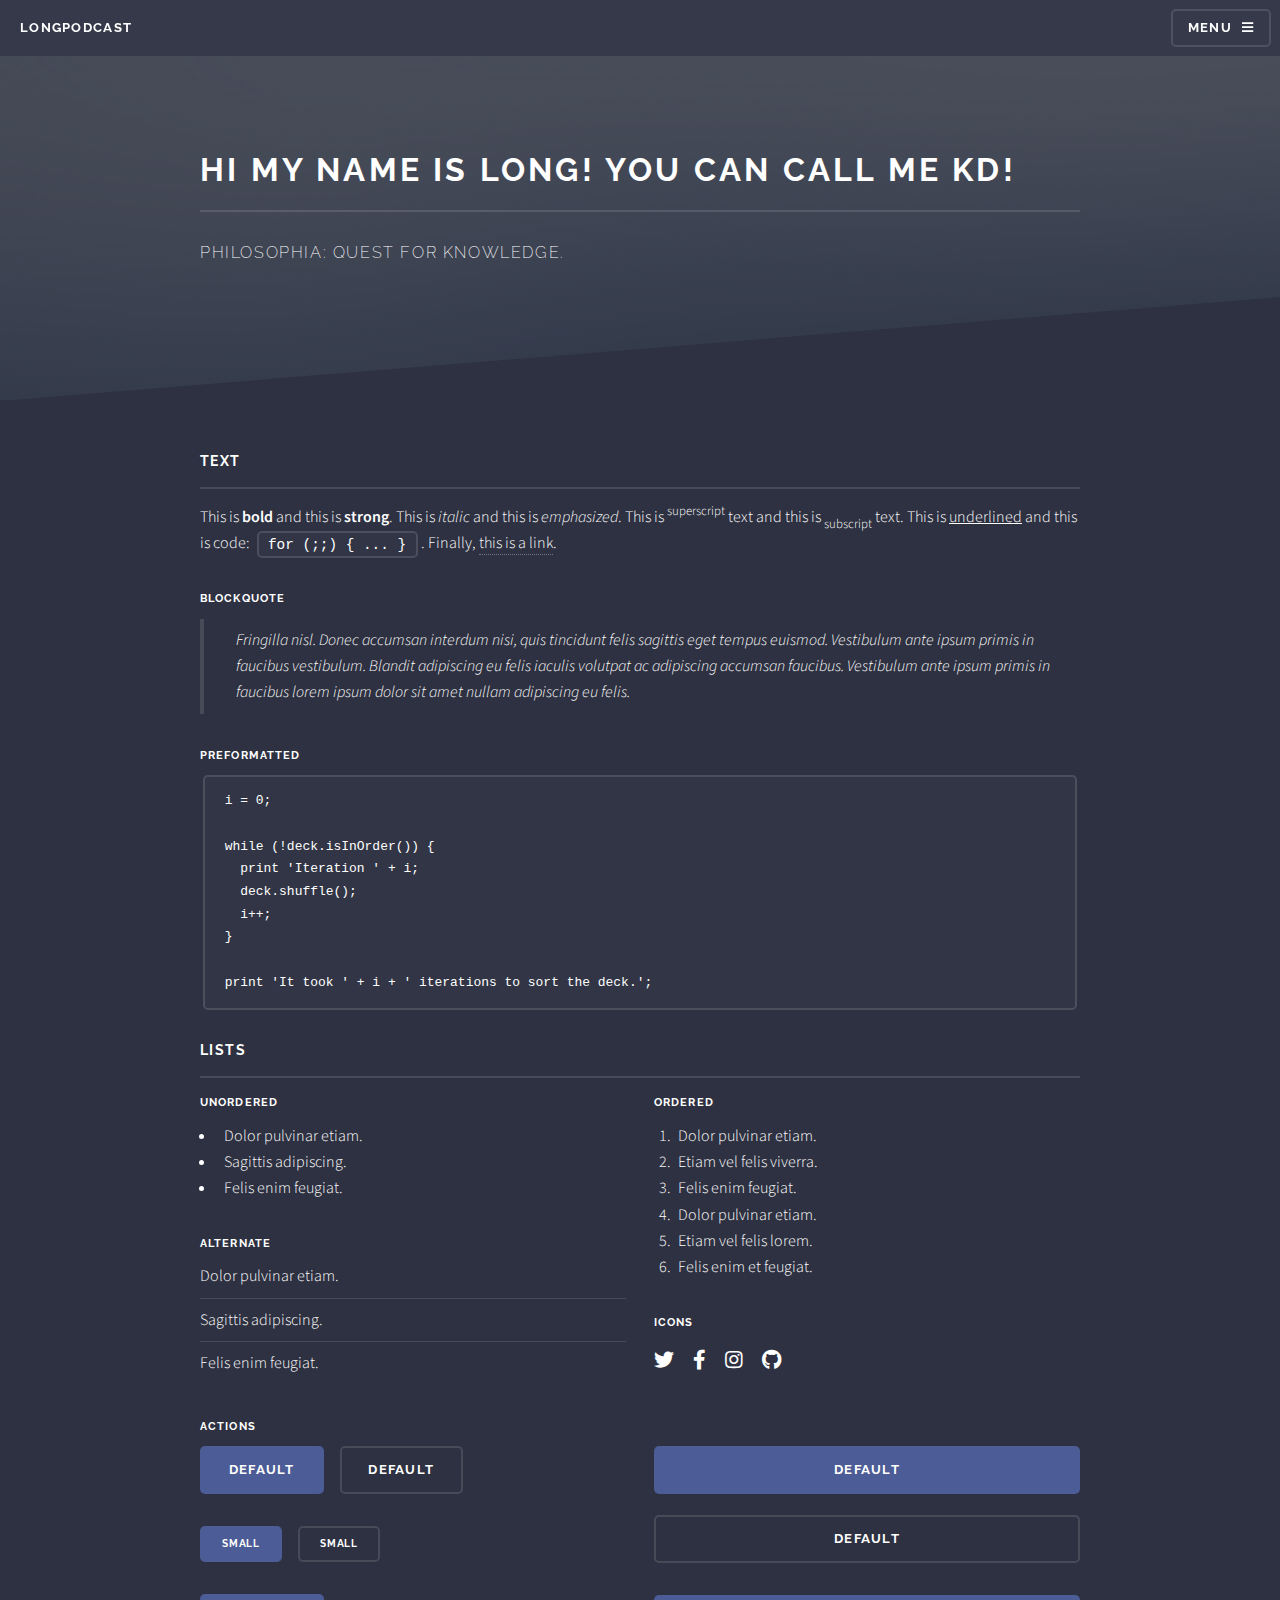
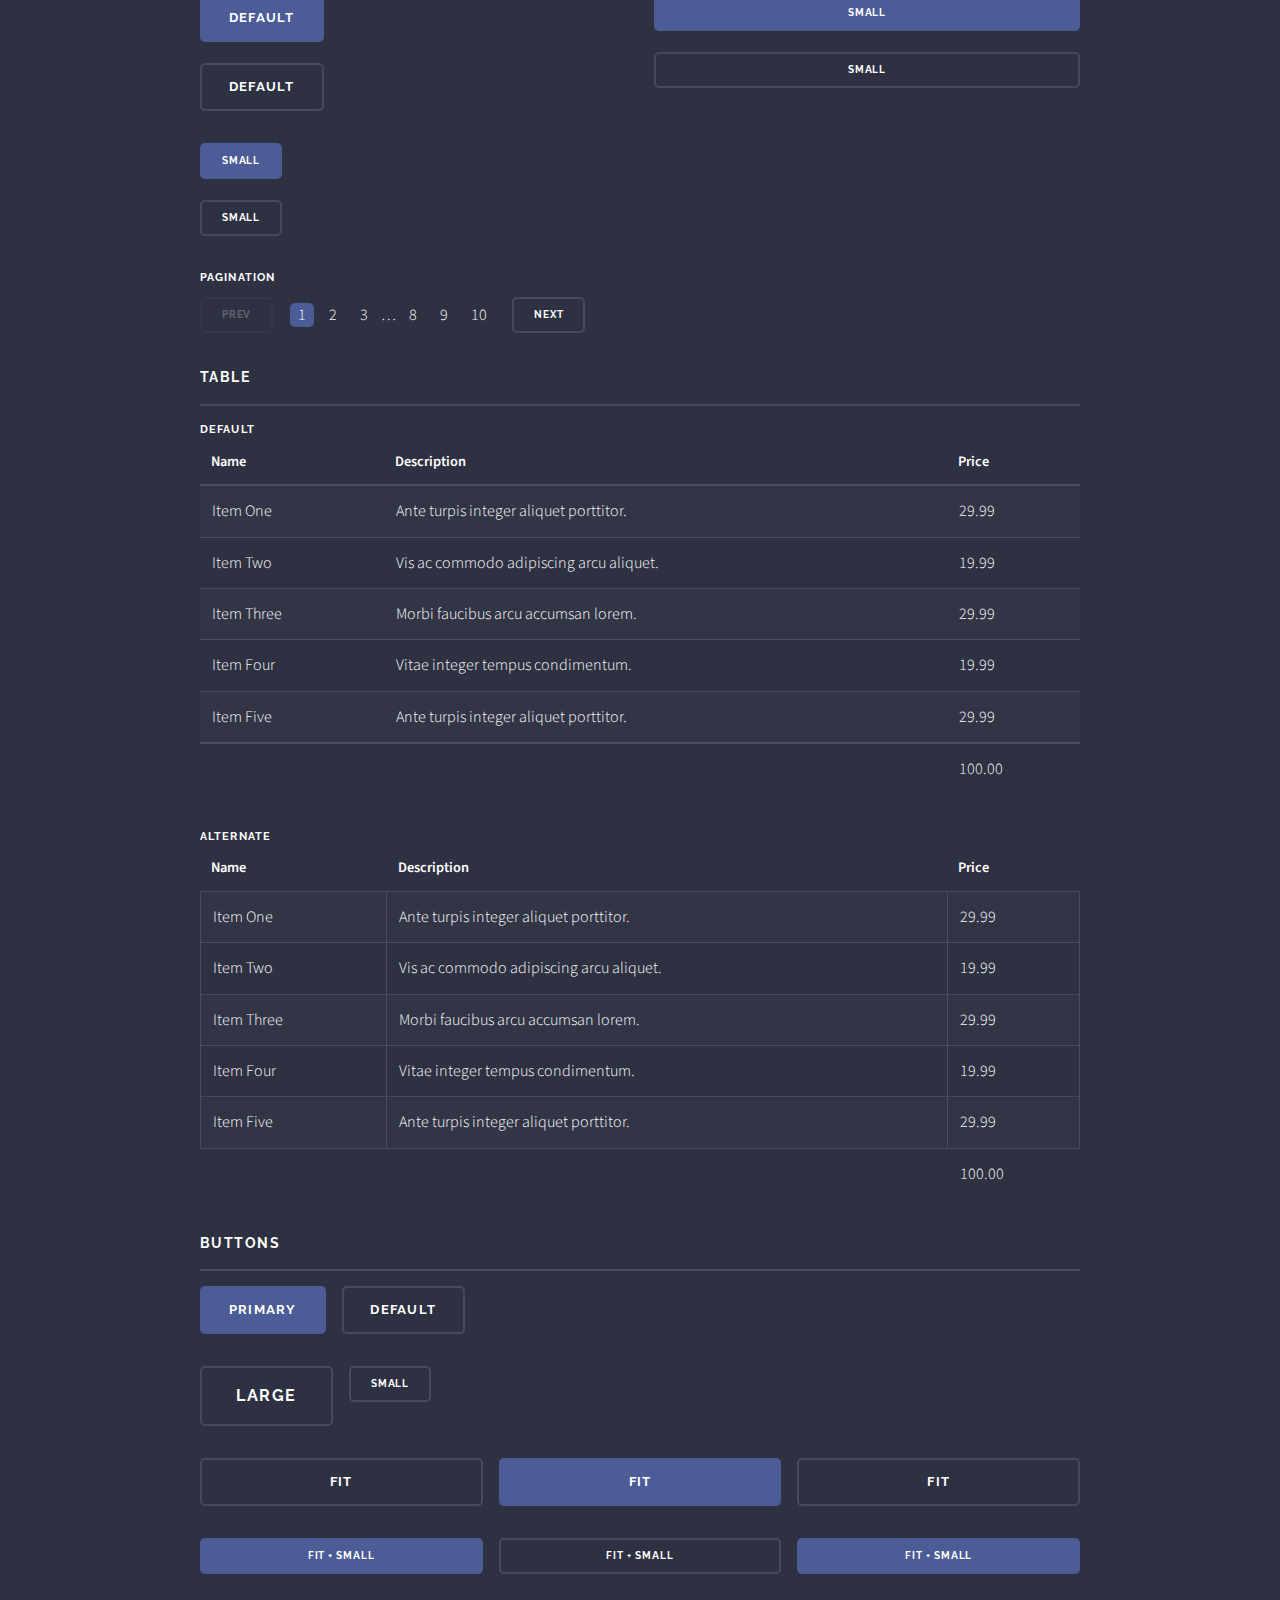
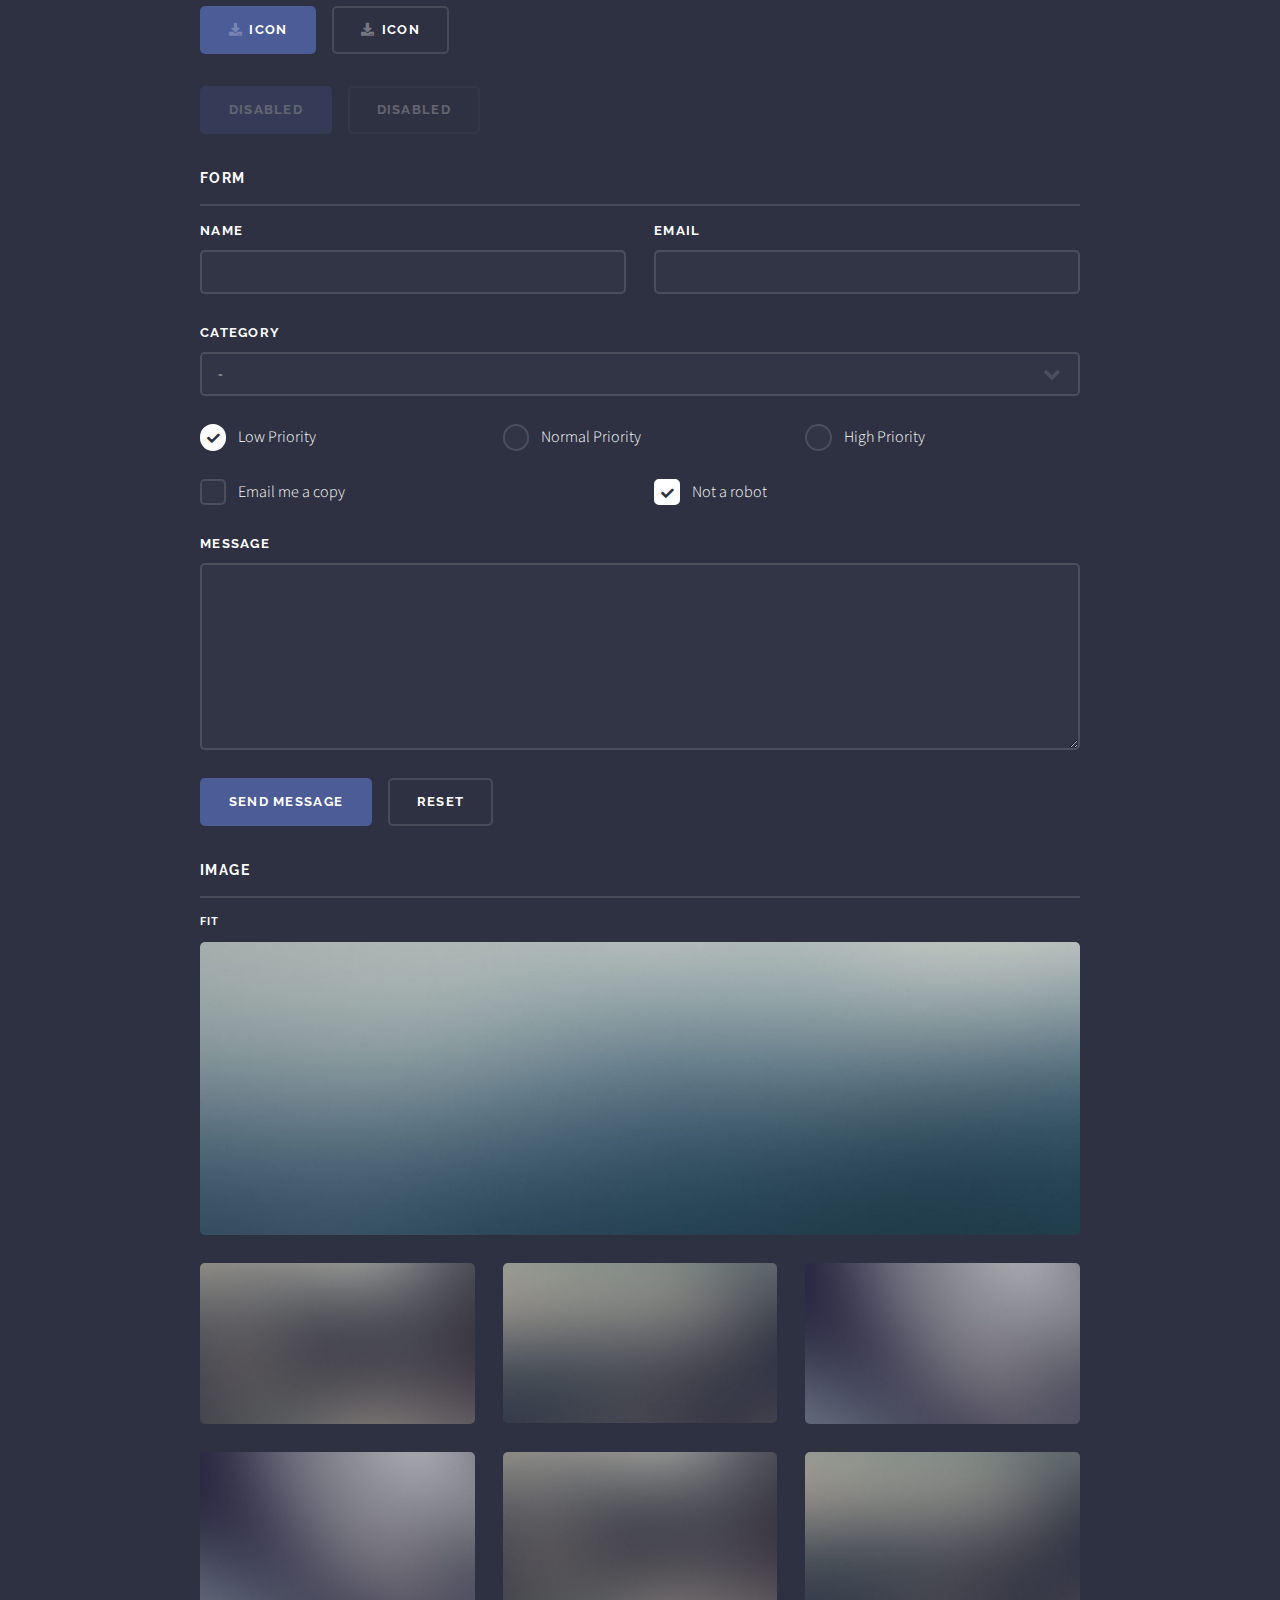
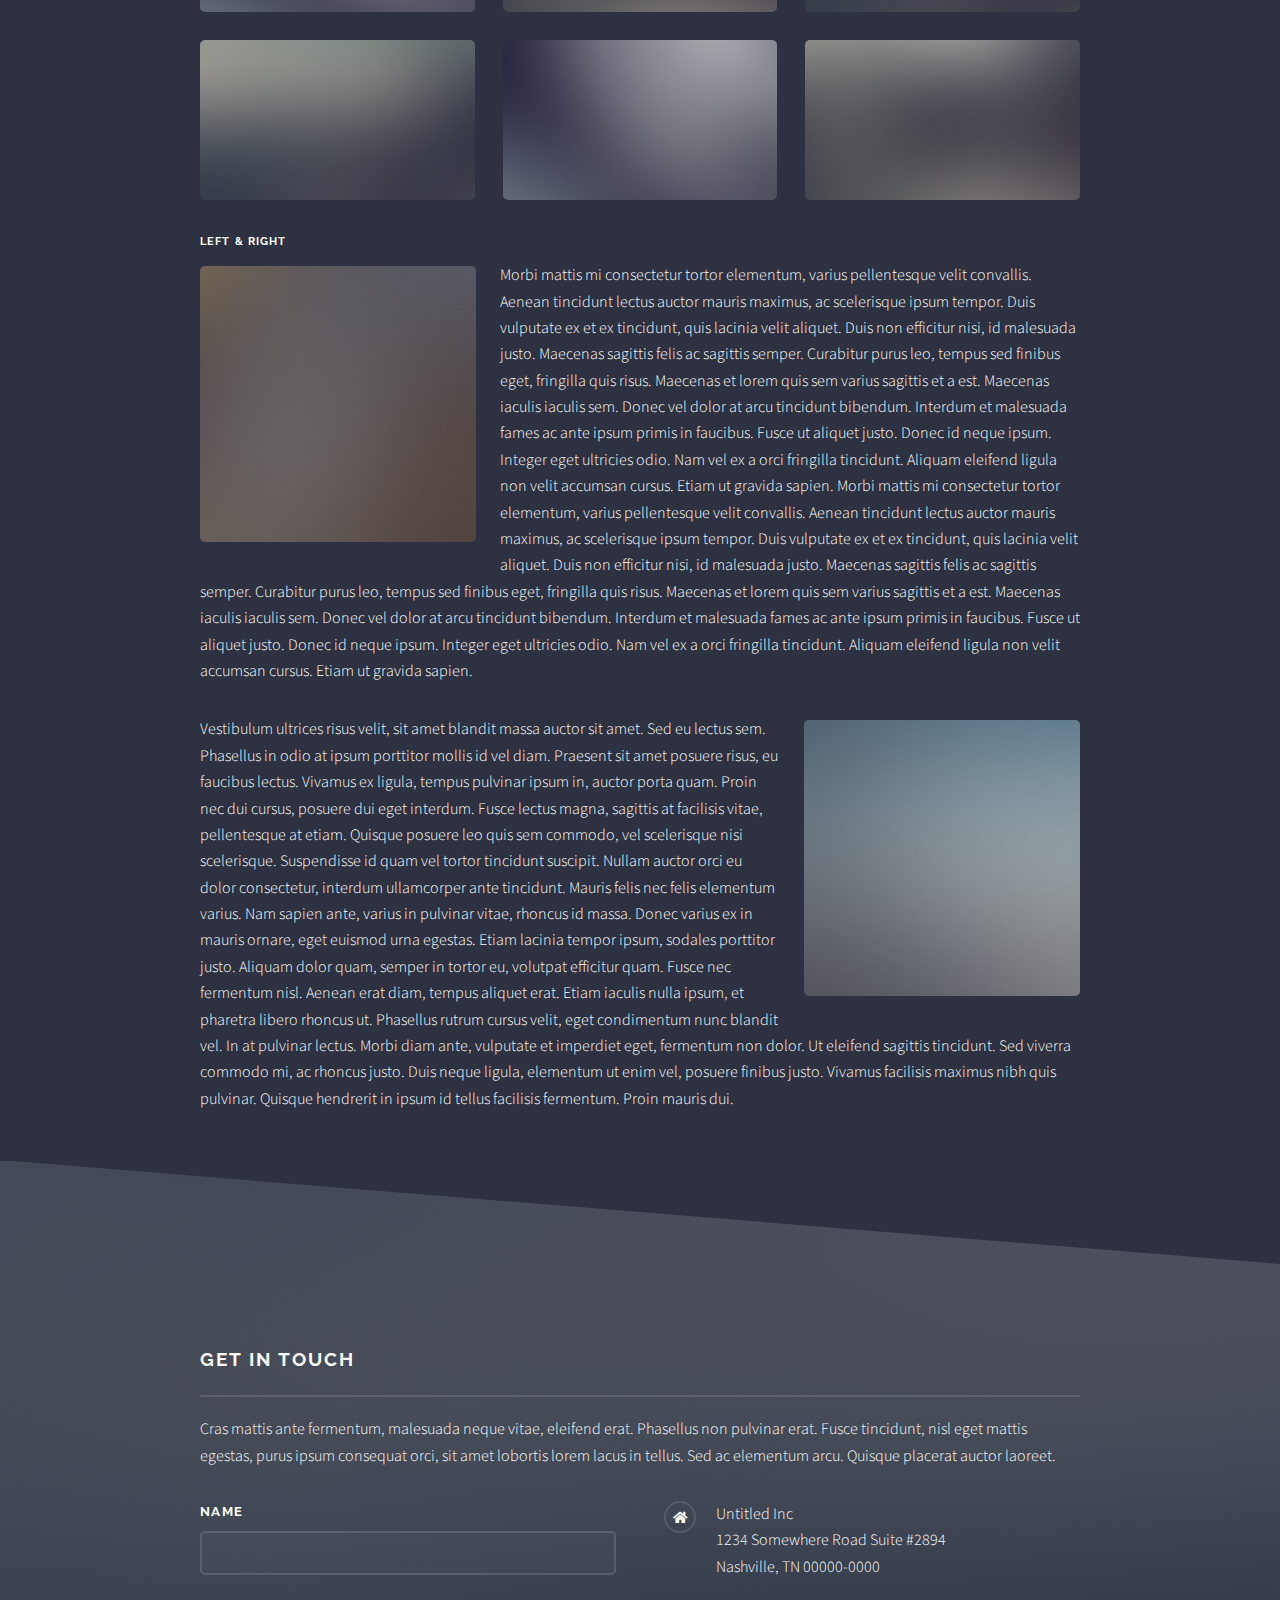
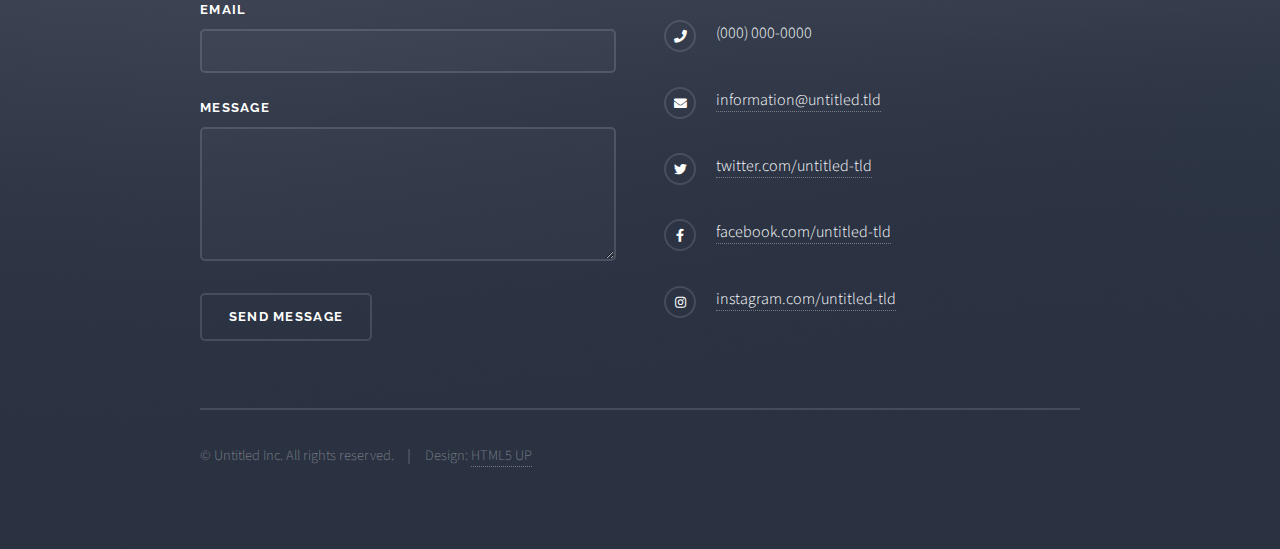
==== commit 9b93c927: "title" ====
--- a/elements.html
+++ b/elements.html
@@ -6,7 +6,7 @@
 -->
 <html>
 	<head>
-		<title>Elements - Solid State by HTML5 UP</title>
+		<title>longbui.com</title>
 		<meta charset="utf-8" />
 		<meta name="viewport" content="width=device-width, initial-scale=1, user-scalable=no" />
 		<link rel="stylesheet" href="assets/css/main.css" />
@@ -19,7 +19,7 @@
 
 				<!-- Header -->
 					<header id="header">
-						<h1><a href="index.html">Solid State</a></h1>
+						<h1><a href="index.html">LongPodcast</a></h1>
 						<nav>
 							<a href="#menu">Menu</a>
 						</nav>
@@ -44,8 +44,8 @@
 					<section id="wrapper">
 						<header>
 							<div class="inner">
-								<h2>Elements</h2>
-								<p>Phasellus non pulvinar erat. Fusce tincidunt nisl eget ipsum.</p>
+								<h2>Hi My name is long! YOU CAN CALL ME KD!</h2>
+								<p>Philosophia: quest for knowledge.</p>
 							</div>
 						</header>
 
